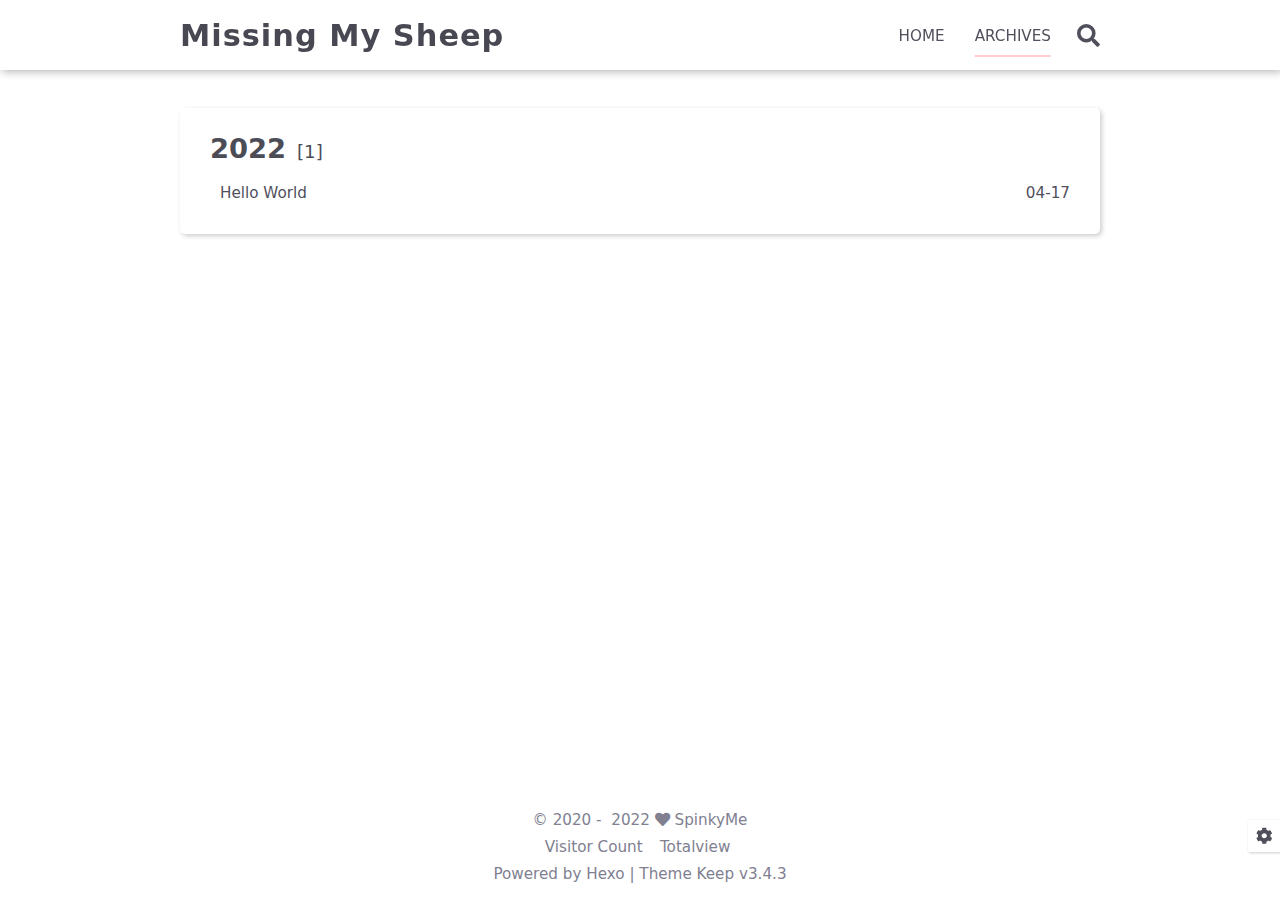
==== archives/index.html @ d6a3cf9f "Site updated: 2022-04-17 16:03:18" ====
<!DOCTYPE html>
<html lang="en">
<head>
    <meta charset="utf-8">
    <meta name="viewport" content="width=device-width, initial-scale=1, maximum-scale=1">
    <meta name="keywords" content="Hexo Theme Keep">
    <meta name="description" content="personal website of a SE student">
    <meta name="author" content="SpinkyMe">
    
    <title>
        
            Archive |
        
        Missing My Sheep
    </title>
    
<link rel="stylesheet" href="/css/style.css">

    <link rel="shortcut icon" href="/images/sheep.svg">
    
<link rel="stylesheet" href="/css/font-awesome.min.css">

    <script id="hexo-configurations">
    let KEEP = window.KEEP || {};
    KEEP.hexo_config = {"hostname":"example.com","root":"/","language":"en","path":"search.json"};
    KEEP.theme_config = {"toc":{"enable":true,"number":true,"expand_all":true,"init_open":true},"style":{"primary_color":"#FFCCCC","avatar":"/images/Hasakki.svg","favicon":"/images/sheep.svg","article_img_align":"left","left_side_width":"260px","content_max_width":"920px","hover":{"shadow":true,"scale":false},"first_screen":{"enable":true,"background_img":"/images/bg.svg","description":"I am looking for my sheep."},"scroll":{"progress_bar":{"enable":true},"percent":{"enable":true}}},"local_search":{"enable":true,"preload":false},"code_copy":{"enable":true,"style":"default"},"pjax":{"enable":false},"lazyload":{"enable":false},"version":"3.4.3"};
    KEEP.language_ago = {"second":"%s seconds ago","minute":"%s minutes ago","hour":"%s hours ago","day":"%s days ago","week":"%s weeks ago","month":"%s months ago","year":"%s years ago"};
  </script>
<meta name="generator" content="Hexo 6.1.0"></head>


<body>
<div class="progress-bar-container">
    
        <span class="scroll-progress-bar"></span>
    

    
</div>


<main class="page-container">

    

    <div class="page-main-content">

        <div class="page-main-content-top">
            <header class="header-wrapper">

    <div class="header-content">
        <div class="left">
            
            <a class="logo-title" href="/">
                Missing My Sheep
            </a>
        </div>

        <div class="right">
            <div class="pc">
                <ul class="menu-list">
                    
                        <li class="menu-item">
                            <a class=""
                               href="/"
                            >
                                HOME
                            </a>
                        </li>
                    
                        <li class="menu-item">
                            <a class="active"
                               href="/archives"
                            >
                                ARCHIVES
                            </a>
                        </li>
                    
                    
                        <li class="menu-item search search-popup-trigger">
                            <i class="fas fa-search"></i>
                        </li>
                    
                </ul>
            </div>
            <div class="mobile">
                
                    <div class="icon-item search search-popup-trigger"><i class="fas fa-search"></i></div>
                
                <div class="icon-item menu-bar">
                    <div class="menu-bar-middle"></div>
                </div>
            </div>
        </div>
    </div>

    <div class="header-drawer">
        <ul class="drawer-menu-list">
            
                <li class="drawer-menu-item flex-center">
                    <a class=""
                       href="/">HOME</a>
                </li>
            
                <li class="drawer-menu-item flex-center">
                    <a class="active"
                       href="/archives">ARCHIVES</a>
                </li>
            
        </ul>
    </div>

    <div class="window-mask"></div>

</header>


        </div>

        <div class="page-main-content-middle">

            <div class="main-content">

                
                    <div class="fade-in-down-animation">
    <div class="archive-container ">
        
<div class="archive-list-container">
    
        <section class="archive-item">
            <div class="archive-item-header">
                <span class="archive-year">2022</span>
                <span class="archive-year-post-count">[1]</span>
            </div>
            <ul class="article-list">
                
                    <li class="article-item">
                        <a class="article-title"
                           href="/2022/04/17/hello-world/"
                        >Hello World</a>
                        <span class="article-date">04-17</span>
                    </li>
                
            </ul>
        </section>
    
</div>

    </div>
</div>

                
            </div>

        </div>

        <div class="page-main-content-bottom">
            <footer class="footer">
    <div class="info-container">
        <div class="copyright-info info-item">
            &copy;
            
              <span>2020</span>&nbsp;-&nbsp;
            
            2022&nbsp;<i class="fas fa-heart icon-animate"></i>&nbsp;<a href="/">SpinkyMe</a>
        </div>
        
            <script async  src="//busuanzi.ibruce.info/busuanzi/2.3/busuanzi.pure.mini.js"></script>
            <div class="website-count info-item">
                
                    <span id="busuanzi_container_site_uv">
                        Visitor Count&nbsp;<span id="busuanzi_value_site_uv"></span>&ensp;
                    </span>
                
                
                    <span id="busuanzi_container_site_pv">
                        Totalview&nbsp;<span id="busuanzi_value_site_pv"></span>
                    </span>
                
            </div>
        
        <div class="theme-info info-item">
            Powered by <a target="_blank" href="https://hexo.io">Hexo</a>&nbsp;|&nbsp;Theme&nbsp;<a class="theme-version" target="_blank" href="https://github.com/XPoet/hexo-theme-keep">Keep v3.4.3</a>
        </div>
        
    </div>
</footer>

        </div>
    </div>

    

    <div class="right-bottom-side-tools">
        <div class="side-tools-container">
    <ul class="side-tools-list">
        <li class="tools-item tool-font-adjust-plus flex-center">
            <i class="fas fa-search-plus"></i>
        </li>

        <li class="tools-item tool-font-adjust-minus flex-center">
            <i class="fas fa-search-minus"></i>
        </li>

        <li class="tools-item tool-expand-width flex-center">
            <i class="fas fa-arrows-alt-h"></i>
        </li>

        <li class="tools-item tool-dark-light-toggle flex-center">
            <i class="fas fa-moon"></i>
        </li>

        <!-- rss -->
        

        

        <li class="tools-item tool-scroll-to-bottom flex-center">
            <i class="fas fa-arrow-down"></i>
        </li>
    </ul>

    <ul class="exposed-tools-list">
        <li class="tools-item tool-toggle-show flex-center">
            <i class="fas fa-cog fa-spin"></i>
        </li>
        
            <li class="tools-item tool-scroll-to-top flex-center">
                <i class="arrow-up fas fa-arrow-up"></i>
                <span class="percent"></span>
            </li>
        
    </ul>
</div>

    </div>

    

    <div class="image-viewer-container">
    <img src="">
</div>


    
        <div class="search-pop-overlay">
    <div class="popup search-popup">
        <div class="search-header">
          <span class="search-input-field-pre">
            <i class="fas fa-keyboard"></i>
          </span>
            <div class="search-input-container">
                <input autocomplete="off"
                       autocorrect="off"
                       autocapitalize="off"
                       placeholder="Search..."
                       spellcheck="false"
                       type="search"
                       class="search-input"
                >
            </div>
            <span class="popup-btn-close">
                <i class="fas fa-times"></i>
            </span>
        </div>
        <div id="search-result">
            <div id="no-result">
                <i class="fas fa-spinner fa-pulse fa-5x fa-fw"></i>
            </div>
        </div>
    </div>
</div>

    

</main>




<script src="/js/utils.js"></script>

<script src="/js/main.js"></script>

<script src="/js/header-shrink.js"></script>

<script src="/js/back2top.js"></script>

<script src="/js/dark-light-toggle.js"></script>



    
<script src="/js/local-search.js"></script>




    
<script src="/js/code-copy.js"></script>





<div class="post-scripts">
    
</div>



</body>
</html>
---- css/style.css ----
:root {
  --background-color: #fff;
  --second-background-color: #f7f7f7;
  --primary-color: #fcc;
  --first-text-color: #484853;
  --second-text-color: #4c4c57;
  --third-text-color: #808091;
  --fourth-text-color: #ededef;
  --default-text-color: #50505c;
  --border-color: #b3b3b3;
  --selection-color: #ffd1d1;
  --shadow-color: rgba(0,0,0,0.2);
  --shadow-hover-color: rgba(0,0,0,0.28);
  --scrollbar-color: #595967;
  --scroll-bar-bg-color: #e6e6e6;
  --link-color: #484853;
  --copyright-info-color: #c03;
  --avatar-background-color: #06c;
  --pjax-progress-bar-color: linear-gradient(45deg, #f10006, #ef5b00, #e59c01, #19ca05, #00cab5, #0264c8, #c303c3);
}
@media (prefers-color-scheme: light) {
  :root {
    --background-color: #fff;
    --second-background-color: #f7f7f7;
    --primary-color: #fcc;
    --first-text-color: #484853;
    --second-text-color: #4c4c57;
    --third-text-color: #808091;
    --fourth-text-color: #ededef;
    --default-text-color: #50505c;
    --border-color: #b3b3b3;
    --selection-color: #ffd1d1;
    --shadow-color: rgba(0,0,0,0.2);
    --shadow-hover-color: rgba(0,0,0,0.28);
    --scrollbar-color: #595967;
    --scroll-bar-bg-color: #e6e6e6;
    --link-color: #484853;
    --copyright-info-color: #c03;
    --avatar-background-color: #06c;
    --pjax-progress-bar-color: linear-gradient(45deg, #f10006, #ef5b00, #e59c01, #19ca05, #00cab5, #0264c8, #c303c3);
  }
}
@media (prefers-color-scheme: dark) {
  :root {
    --background-color: #383940;
    --second-background-color: #32333a;
    --primary-color: #fcc;
    --first-text-color: #d2d2d7;
    --second-text-color: #cbcbd1;
    --third-text-color: #9595a2;
    --fourth-text-color: #242429;
    --default-text-color: #bebec6;
    --border-color: #5c5e6a;
    --selection-color: #ffd1d1;
    --shadow-color: rgba(128,128,128,0.2);
    --shadow-hover-color: rgba(128,128,128,0.28);
    --scrollbar-color: #32333a;
    --scroll-bar-bg-color: #5c5e6a;
    --link-color: #c5c5cc;
    --copyright-info-color: #a30029;
    --avatar-background-color: #005cb8;
    --pjax-progress-bar-color: linear-gradient(45deg, #ea404a, #ea722f, #e9a71f, #67e559, #18ecec, #1b85f1, #ee1dee);
  }
}
.light-mode {
  --background-color: #fff;
  --second-background-color: #f7f7f7;
  --primary-color: #fcc;
  --first-text-color: #484853;
  --second-text-color: #4c4c57;
  --third-text-color: #808091;
  --fourth-text-color: #ededef;
  --default-text-color: #50505c;
  --border-color: #b3b3b3;
  --selection-color: #ffd1d1;
  --shadow-color: rgba(0,0,0,0.2);
  --shadow-hover-color: rgba(0,0,0,0.28);
  --scrollbar-color: #595967;
  --scroll-bar-bg-color: #e6e6e6;
  --link-color: #484853;
  --copyright-info-color: #c03;
  --avatar-background-color: #06c;
  --pjax-progress-bar-color: linear-gradient(45deg, #f10006, #ef5b00, #e59c01, #19ca05, #00cab5, #0264c8, #c303c3);
}
.dark-mode {
  --background-color: #383940;
  --second-background-color: #32333a;
  --primary-color: #fcc;
  --first-text-color: #d2d2d7;
  --second-text-color: #cbcbd1;
  --third-text-color: #9595a2;
  --fourth-text-color: #242429;
  --default-text-color: #bebec6;
  --border-color: #5c5e6a;
  --selection-color: #ffd1d1;
  --shadow-color: rgba(128,128,128,0.2);
  --shadow-hover-color: rgba(128,128,128,0.28);
  --scrollbar-color: #32333a;
  --scroll-bar-bg-color: #5c5e6a;
  --link-color: #c5c5cc;
  --copyright-info-color: #a30029;
  --avatar-background-color: #005cb8;
  --pjax-progress-bar-color: linear-gradient(45deg, #ea404a, #ea722f, #e9a71f, #67e559, #18ecec, #1b85f1, #ee1dee);
}
.fade-in-down-animation {
  animation-fill-mode: both;
  animation-duration: 1s;
  animation-name: fade-in-down;
}
.title-hover-animation {
  display: inline-block;
  position: relative;
  border-bottom: none;
  line-height: 1.3;
  vertical-align: top;
  color: var(--second-text-color);
}
.title-hover-animation::before {
  content: "";
  position: absolute;
  width: 100%;
  height: 2px;
  bottom: -4px;
  left: 0;
  background-color: var(--second-text-color);
  visibility: hidden;
  transform: scaleX(0);
  transition-property: color, background, box-shadow, border-color, visibility, transform;
  transition-delay: 0s, 0s, 0s, 0s, 0s, 0s;
  transition-duration: 0.2s, 0.2s, 0.2s, 0.2s, 0.2s, 0.2s;
  transition-timing-function: ease, ease, ease, ease, ease-in-out, ease-in-out;
}
.title-hover-animation:hover::before {
  visibility: visible;
  transform: scaleX(1);
}
@-moz-keyframes fade-in-down {
  0% {
    opacity: 0;
    transform: translateY(-50px);
  }
  100% {
    opacity: 1;
    transform: translateY(0);
  }
}
@-webkit-keyframes fade-in-down {
  0% {
    opacity: 0;
    transform: translateY(-50px);
  }
  100% {
    opacity: 1;
    transform: translateY(0);
  }
}
@-o-keyframes fade-in-down {
  0% {
    opacity: 0;
    transform: translateY(-50px);
  }
  100% {
    opacity: 1;
    transform: translateY(0);
  }
}
@keyframes fade-in-down {
  0% {
    opacity: 0;
    transform: translateY(-50px);
  }
  100% {
    opacity: 1;
    transform: translateY(0);
  }
}
@-moz-keyframes icon-animate {
  0%, 100% {
    transform: scale(1);
  }
  10%, 30% {
    transform: scale(0.88);
  }
  20%, 40%, 60%, 80% {
    transform: scale(1.08);
  }
  50%, 70% {
    transform: scale(1.08);
  }
}
@-webkit-keyframes icon-animate {
  0%, 100% {
    transform: scale(1);
  }
  10%, 30% {
    transform: scale(0.88);
  }
  20%, 40%, 60%, 80% {
    transform: scale(1.08);
  }
  50%, 70% {
    transform: scale(1.08);
  }
}
@-o-keyframes icon-animate {
  0%, 100% {
    transform: scale(1);
  }
  10%, 30% {
    transform: scale(0.88);
  }
  20%, 40%, 60%, 80% {
    transform: scale(1.08);
  }
  50%, 70% {
    transform: scale(1.08);
  }
}
@keyframes icon-animate {
  0%, 100% {
    transform: scale(1);
  }
  10%, 30% {
    transform: scale(0.88);
  }
  20%, 40%, 60%, 80% {
    transform: scale(1.08);
  }
  50%, 70% {
    transform: scale(1.08);
  }
}
* {
  transition-property: color, background, box-shadow, border-color;
  transition-delay: 0s, 0s, 0s, 0s;
  transition-duration: 0.2s, 0.2s, 0.2s, 0.2s;
  transition-timing-function: ease, ease, ease, ease;
}
*::-webkit-scrollbar {
  width: 6px;
  height: 6px;
  transition: all 0.2s ease;
}
*::-webkit-scrollbar-thumb {
  background: var(--scrollbar-color);
  border-radius: 1px;
}
*::-webkit-scrollbar-track {
  background: var(--scroll-bar-bg-color);
}
html,
body {
  margin: 0;
  padding: 0;
  color: var(--default-text-color);
  background: var(--background-color);
  font-family: Optima-Regular, Optima, -apple-system, system-ui, Segoe UI, Roboto, Ubuntu, Cantarell, Noto Sans, sans-serif, BlinkMacSystemFont, Helvetica Neue, PingFang SC, Hiragino Sans GB, Microsoft YaHei, Arial;
  font-weight: 400;
  font-size: 15.2px;
  line-height: 22px;
}
html::-webkit-scrollbar,
body::-webkit-scrollbar {
  width: 8px;
  height: 8px;
}
@media (max-width: 780px) {
  html,
  body {
    font-size: 14.591999999999999px;
    line-height: 21.119999999999997px;
  }
}
@media (max-width: 500px) {
  html,
  body {
    font-size: 13.68px;
    line-height: 19.8px;
  }
}
::selection {
  background: var(--selection-color);
  color: #fff;
}
ul,
ol,
li {
  padding: 0;
  margin: 0;
  list-style: none;
}
a {
  text-decoration: none;
  color: var(--default-text-color);
}
a i,
a span {
  color: var(--default-text-color);
}
a:hover,
a:active {
  text-decoration: none !important;
  color: var(--primary-color);
}
a:hover i,
a:active i,
a:hover span,
a:active span {
  color: var(--primary-color);
}
img[lazyload] {
  padding: 10px;
  margin: 20px auto !important;
  cursor: not-allowed;
  pointer-events: none;
}
button {
  padding: 0;
  margin: 0;
  border: 0;
  outline: none;
  cursor: pointer;
  background: transparent;
}
.btn {
  display: inline-block;
  position: relative;
  text-align: center;
  cursor: pointer;
  white-space: nowrap;
  border-radius: 5px;
  padding: 8px 16px;
  background: var(--background-color);
  box-shadow: 2px 2px 5px var(--shadow-color);
  transition-property: color, background, box-shadow, border-color, transform;
  transition-delay: 0s, 0s, 0s, 0s, 0s;
  transition-duration: 0.2s, 0.2s, 0.2s, 0.2s, 0.2s;
  transition-timing-function: ease, ease, ease, ease, linear;
}
.btn:hover {
  box-shadow: 2px 2px 8px var(--shadow-hover-color);
}
.btn:hover {
  color: var(--background-color);
  background: var(--primary-color);
}
.flex-center {
  display: flex;
  justify-content: center;
  align-items: center;
}
.clear {
  clear: both;
}
.markdown-body {
  font-size: 1rem;
}
.markdown-body blockquote {
  box-sizing: border-box;
  border-left: 5px solid var(--default-text-color);
  margin: 20px 0;
  color: var(--default-text-color);
  background: var(--second-background-color);
}
.markdown-body blockquote p,
.markdown-body blockquote ul,
.markdown-body blockquote ol {
  padding: 5px 5px 5px 10px;
}
.markdown-body p {
  line-height: 2;
  color: var(--default-text-color);
}
.markdown-body a {
  position: relative;
  outline: 0;
  text-decoration: none;
  overflow-wrap: break-word;
  cursor: pointer;
  border-bottom: 1px solid var(--third-text-color);
  box-sizing: border-box;
  padding-bottom: 2px;
}
.markdown-body a .fas,
.markdown-body a .far,
.markdown-body a fab {
  margin: 0 2px 0 6px;
  position: relative;
  color: var(--third-text-color);
  font-size: 0.88rem;
}
.markdown-body a:hover {
  text-decoration: underline;
}
.markdown-body a:hover::after {
  background: var(--primary-color);
}
.markdown-body strong {
  color: var(--default-text-color);
}
.markdown-body em {
  color: var(--default-text-color);
}
.markdown-body ul > li,
.markdown-body ol > li {
  margin-left: 16px;
  line-height: 2rem;
}
.markdown-body ul li {
  list-style: disc;
}
.markdown-body ul li ul li {
  list-style: circle;
}
.markdown-body ul li ul li ul li {
  list-style: square;
}
.markdown-body ol li {
  list-style: decimal;
}
.markdown-body ol li ol li {
  list-style: upper-alpha;
}
.markdown-body ol li ol li ol li {
  list-style: upper-roman;
}
.markdown-body li {
  color: var(--default-text-color);
}
.markdown-body h1,
.markdown-body h2,
.markdown-body h3,
.markdown-body h4,
.markdown-body h5,
.markdown-body h6 {
  color: var(--second-text-color);
  line-height: 1.5;
}
@media (max-width: 780px) {
  .markdown-body h1,
  .markdown-body h2,
  .markdown-body h3,
  .markdown-body h4,
  .markdown-body h5,
  .markdown-body h6 {
    line-height: 1.25;
  }
}
.markdown-body h1 {
  font-size: 1.8rem;
  font-weight: 600;
}
@media (max-width: 780px) {
  .markdown-body h1 {
    font-size: 1.7rem;
  }
}
.markdown-body h2 {
  font-size: 1.7rem;
  font-weight: 600;
}
@media (max-width: 780px) {
  .markdown-body h2 {
    font-size: 1.6rem;
  }
}
.markdown-body h3 {
  font-size: 1.6rem;
  font-weight: 550;
}
@media (max-width: 780px) {
  .markdown-body h3 {
    font-size: 1.5rem;
  }
}
.markdown-body h4 {
  font-size: 1.5rem;
  font-weight: 550;
}
@media (max-width: 780px) {
  .markdown-body h4 {
    font-size: 1.4rem;
  }
}
.markdown-body h5 {
  font-size: 1.28rem;
  font-weight: 500;
}
@media (max-width: 780px) {
  .markdown-body h5 {
    font-size: 1.18rem;
  }
}
.markdown-body h6 {
  font-size: 1.2rem;
  font-weight: 500;
  line-height: 1.2;
}
@media (max-width: 780px) {
  .markdown-body h6 {
    font-size: 1.1rem;
    line-height: 1.1;
  }
}
.markdown-body img {
  box-sizing: border-box;
  max-width: 100%;
  cursor: zoom-in;
  display: block;
  box-shadow: 0 0 2px var(--shadow-color);
  transition-property: color, background, box-shadow, border-color, padding, margin;
  transition-delay: 0s, 0s, 0s, 0s, 0s, 0s;
  transition-duration: 0.2s, 0.2s, 0.2s, 0.2s, 0.2s, 0.2s;
  transition-timing-function: ease, ease, ease, ease, linear, linear;
  margin: 10px 0 2px;
}
.markdown-body > table {
  border-spacing: 0;
  border-collapse: collapse;
  width: 100%;
  overflow: auto;
}
.markdown-body > table td,
.markdown-body > table th {
  padding: 0;
}
.markdown-body > table th {
  font-weight: 600;
}
.markdown-body > table td,
.markdown-body > table th {
  padding: 6px 13px;
  border: 1px solid var(--border-color);
}
.markdown-body > table tr {
  background-color: var(--background-color);
  border: 1px solid var(--fourth-text-color);
}
.markdown-body > table tr:nth-child(2n) {
  background-color: var(--second-background-color);
}
:root {
  --background-color: #fff;
  --second-background-color: #f7f7f7;
  --primary-color: #fcc;
  --first-text-color: #484853;
  --second-text-color: #4c4c57;
  --third-text-color: #808091;
  --fourth-text-color: #ededef;
  --default-text-color: #50505c;
  --border-color: #b3b3b3;
  --selection-color: #ffd1d1;
  --shadow-color: rgba(0,0,0,0.2);
  --shadow-hover-color: rgba(0,0,0,0.28);
  --scrollbar-color: #595967;
  --scroll-bar-bg-color: #e6e6e6;
  --link-color: #484853;
  --copyright-info-color: #c03;
  --avatar-background-color: #06c;
  --pjax-progress-bar-color: linear-gradient(45deg, #f10006, #ef5b00, #e59c01, #19ca05, #00cab5, #0264c8, #c303c3);
}
@media (prefers-color-scheme: light) {
  :root {
    --background-color: #fff;
    --second-background-color: #f7f7f7;
    --primary-color: #fcc;
    --first-text-color: #484853;
    --second-text-color: #4c4c57;
    --third-text-color: #808091;
    --fourth-text-color: #ededef;
    --default-text-color: #50505c;
    --border-color: #b3b3b3;
    --selection-color: #ffd1d1;
    --shadow-color: rgba(0,0,0,0.2);
    --shadow-hover-color: rgba(0,0,0,0.28);
    --scrollbar-color: #595967;
    --scroll-bar-bg-color: #e6e6e6;
    --link-color: #484853;
    --copyright-info-color: #c03;
    --avatar-background-color: #06c;
    --pjax-progress-bar-color: linear-gradient(45deg, #f10006, #ef5b00, #e59c01, #19ca05, #00cab5, #0264c8, #c303c3);
  }
}
@media (prefers-color-scheme: dark) {
  :root {
    --background-color: #383940;
    --second-background-color: #32333a;
    --primary-color: #fcc;
    --first-text-color: #d2d2d7;
    --second-text-color: #cbcbd1;
    --third-text-color: #9595a2;
    --fourth-text-color: #242429;
    --default-text-color: #bebec6;
    --border-color: #5c5e6a;
    --selection-color: #ffd1d1;
    --shadow-color: rgba(128,128,128,0.2);
    --shadow-hover-color: rgba(128,128,128,0.28);
    --scrollbar-color: #32333a;
    --scroll-bar-bg-color: #5c5e6a;
    --link-color: #c5c5cc;
    --copyright-info-color: #a30029;
    --avatar-background-color: #005cb8;
    --pjax-progress-bar-color: linear-gradient(45deg, #ea404a, #ea722f, #e9a71f, #67e559, #18ecec, #1b85f1, #ee1dee);
  }
}
.light-mode {
  --background-color: #fff;
  --second-background-color: #f7f7f7;
  --primary-color: #fcc;
  --first-text-color: #484853;
  --second-text-color: #4c4c57;
  --third-text-color: #808091;
  --fourth-text-color: #ededef;
  --default-text-color: #50505c;
  --border-color: #b3b3b3;
  --selection-color: #ffd1d1;
  --shadow-color: rgba(0,0,0,0.2);
  --shadow-hover-color: rgba(0,0,0,0.28);
  --scrollbar-color: #595967;
  --scroll-bar-bg-color: #e6e6e6;
  --link-color: #484853;
  --copyright-info-color: #c03;
  --avatar-background-color: #06c;
  --pjax-progress-bar-color: linear-gradient(45deg, #f10006, #ef5b00, #e59c01, #19ca05, #00cab5, #0264c8, #c303c3);
}
.dark-mode {
  --background-color: #383940;
  --second-background-color: #32333a;
  --primary-color: #fcc;
  --first-text-color: #d2d2d7;
  --second-text-color: #cbcbd1;
  --third-text-color: #9595a2;
  --fourth-text-color: #242429;
  --default-text-color: #bebec6;
  --border-color: #5c5e6a;
  --selection-color: #ffd1d1;
  --shadow-color: rgba(128,128,128,0.2);
  --shadow-hover-color: rgba(128,128,128,0.28);
  --scrollbar-color: #32333a;
  --scroll-bar-bg-color: #5c5e6a;
  --link-color: #c5c5cc;
  --copyright-info-color: #a30029;
  --avatar-background-color: #005cb8;
  --pjax-progress-bar-color: linear-gradient(45deg, #ea404a, #ea722f, #e9a71f, #67e559, #18ecec, #1b85f1, #ee1dee);
}
:root {
  --code-foreground: #535360;
  --code-background: #f2f2f2;
  --highlight-background: #fafafa;
  --highlight-foreground: #535360;
  --highlight-comment: #8e908c;
  --highlight-red: #c82829;
  --highlight-orange: #f5871f;
  --highlight-yellow: #eab700;
  --highlight-green: #718c00;
  --highlight-aqua: #3e999f;
  --highlight-blue: #4271ae;
  --highlight-purple: #8959a8;
  --highlight-gutter-color: #585865;
  --highlight-gutter-bg-color: #f2f2f2;
}
@media (prefers-color-scheme: light) {
  :root {
    --code-foreground: #535360;
    --code-background: #f2f2f2;
    --highlight-background: #fafafa;
    --highlight-foreground: #535360;
    --highlight-comment: #8e908c;
    --highlight-red: #c82829;
    --highlight-orange: #f5871f;
    --highlight-yellow: #eab700;
    --highlight-green: #718c00;
    --highlight-aqua: #3e999f;
    --highlight-blue: #4271ae;
    --highlight-purple: #8959a8;
    --highlight-gutter-color: #585865;
    --highlight-gutter-bg-color: #f2f2f2;
  }
}
@media (prefers-color-scheme: dark) {
  :root {
    --code-foreground: #bfbfc7;
    --code-background: #32333a;
    --highlight-background: #34343b;
    --highlight-foreground: #bfbfc7;
    --highlight-comment: #969896;
    --highlight-red: #c66;
    --highlight-orange: #de935f;
    --highlight-yellow: #f0c674;
    --highlight-green: #b5bd68;
    --highlight-aqua: #8abeb7;
    --highlight-blue: #81a2be;
    --highlight-purple: #b294bb;
    --highlight-gutter-color: #c1c1c9;
    --highlight-gutter-bg-color: #32333a;
  }
}
.light-mode {
  --code-foreground: #535360;
  --code-background: #f2f2f2;
  --highlight-background: #fafafa;
  --highlight-foreground: #535360;
  --highlight-comment: #8e908c;
  --highlight-red: #c82829;
  --highlight-orange: #f5871f;
  --highlight-yellow: #eab700;
  --highlight-green: #718c00;
  --highlight-aqua: #3e999f;
  --highlight-blue: #4271ae;
  --highlight-purple: #8959a8;
  --highlight-gutter-color: #585865;
  --highlight-gutter-bg-color: #f2f2f2;
}
.dark-mode {
  --code-foreground: #bfbfc7;
  --code-background: #32333a;
  --highlight-background: #34343b;
  --highlight-foreground: #bfbfc7;
  --highlight-comment: #969896;
  --highlight-red: #c66;
  --highlight-orange: #de935f;
  --highlight-yellow: #f0c674;
  --highlight-green: #b5bd68;
  --highlight-aqua: #8abeb7;
  --highlight-blue: #81a2be;
  --highlight-purple: #b294bb;
  --highlight-gutter-color: #c1c1c9;
  --highlight-gutter-bg-color: #32333a;
}
pre,
.highlight {
  overflow: auto;
  margin: 20px 0;
  padding: 0;
  font-size: 0.96rem;
  line-height: 1.5rem;
  color: var(--highlight-foreground);
  background: var(--highlight-background);
}
pre,
code {
  font-family: "Source Code Pro", consolas, Menlo;
}
code {
  padding: 5px;
  word-wrap: break-word;
  border-radius: 2px;
  font-size: 0.96rem;
  color: var(--code-foreground);
  background: var(--code-background);
}
pre {
  padding: 10px;
}
pre code {
  padding: 0;
  color: var(--highlight-foreground);
  background: none;
  text-shadow: none;
}
.highlight {
  border-radius: 1px;
}
.highlight pre {
  border: none;
  margin: 0;
  padding: 10px 0;
}
.highlight table {
  margin: 0;
  width: auto;
  border: none;
  border-spacing: unset;
}
.highlight td {
  border: none;
  padding: 0;
}
.highlight figcaption {
  font-size: 1rem;
  color: var(--highlight-foreground);
  line-height: 1rem;
  margin-bottom: 1rem;
}
.highlight figcaption a {
  float: right;
  color: var(--highlight-foreground);
}
.highlight figcaption a:hover {
  border-bottom-color: var(--highlight-foreground);
}
.highlight .gutter pre {
  padding-left: 10px;
  padding-right: 10px;
  color: var(--highlight-gutter-color);
  text-align: center;
  background-color: var(--highlight-gutter-bg-color);
}
.highlight .code pre {
  width: 100%;
  padding-left: 10px;
  padding-right: 10px;
  background-color: var(--highlight-background);
}
.highlight .line {
  height: 20px;
  color: var(--default-text-color);
}
.highlight .line .attr {
  color: var(--default-text-color);
}
.highlight .line .string {
  color: var(--default-text-color);
}
.gutter {
  -webkit-user-select: none;
  -moz-user-select: none;
  -ms-user-select: none;
  user-select: none;
}
.gist table {
  width: auto;
}
.gist table td {
  border: none;
}
pre .deletion {
  background: var(--highlight-deletion);
}
pre .addition {
  background: var(--highlight-addition);
}
pre .meta {
  color: var(--highlight-purple);
}
pre .comment {
  color: var(--highlight-comment);
}
pre .variable,
pre .attribute,
pre .tag,
pre .regexp,
pre .ruby .constant,
pre .xml .tag .title,
pre .xml .pi,
pre .xml .doctype,
pre .html .doctype,
pre .css .id,
pre .css .class,
pre .css .pseudo {
  color: var(--highlight-red);
}
pre .number,
pre .preprocessor,
pre .built_in,
pre .literal,
pre .params,
pre .constant,
pre .command {
  color: var(--highlight-orange);
}
pre .ruby .class .title,
pre .css .rules .attribute,
pre .string,
pre .value,
pre .inheritance,
pre .header,
pre .ruby .symbol,
pre .xml .cdata,
pre .special,
pre .number,
pre .formula {
  color: var(--highlight-green);
}
pre .title,
pre .css .hexcolor {
  color: var(--highlight-aqua);
}
pre .function,
pre .python .decorator,
pre .python .title,
pre .ruby .function .title,
pre .ruby .title .keyword,
pre .perl .sub,
pre .javascript .title,
pre .coffeescript .title {
  color: var(--highlight-blue);
}
pre .keyword,
pre .javascript .function {
  color: var(--highlight-purple);
}
.highlight-container {
  position: relative;
}
.highlight-container:hover .copy-btn,
.highlight-container .copy-btn:focus {
  opacity: 1;
}
.copy-btn {
  cursor: pointer;
  display: inline-block;
  font-weight: bold;
  line-height: 1.8;
  opacity: 0;
  outline: 0;
  padding: 2px 6px;
  position: absolute;
  vertical-align: middle;
  white-space: nowrap;
  font-size: 1rem;
  color: var(--default-text-color);
  -moz-user-select: none;
  -ms-user-select: none;
  -webkit-user-select: none;
  user-select: none;
  transition-property: color, background, box-shadow, border-color, opacity;
  transition-delay: 0s, 0s, 0s, 0s, 0s;
  transition-duration: 0.2s, 0.2s, 0.2s, 0.2s, 0.2s;
  transition-timing-function: ease, ease, ease, ease, ease-in-out;
  background: var(--background-color);
  border: 0;
  right: 0;
  top: 0;
}
.page-container {
  position: relative;
  transition-property: color, background, box-shadow, border-color, padding-left;
  transition-delay: 0s, 0s, 0s, 0s, 0s;
  transition-duration: 0.2s, 0.2s, 0.2s, 0.2s, 0.3s;
  transition-timing-function: ease, ease, ease, ease, ease-out;
}
@media (max-width: 780px) {
  .page-container {
    padding-left: 0 !important;
  }
}
.page-container .page-main-content {
  padding-top: 70px;
  position: relative;
}
.header-shrink .page-container .page-main-content {
  padding-top: 50.4px;
}
@media (max-width: 780px) {
  .header-shrink .page-container .page-main-content {
    padding-top: 45.36px;
  }
}
@media (max-width: 500px) {
  .header-shrink .page-container .page-main-content {
    padding-top: 40.32px;
  }
}
@media (max-width: 780px) {
  .page-container .page-main-content {
    padding-top: 63px;
  }
}
@media (max-width: 500px) {
  .page-container .page-main-content {
    padding-top: 56px;
  }
}
.page-container .page-main-content .page-main-content-top {
  position: fixed;
  top: 0;
  right: 0;
  width: 100%;
  height: 70px;
  z-index: 1005;
  box-sizing: border-box;
  transition-property: color, background, box-shadow, border-color, transform, padding-left, height;
  transition-delay: 0s, 0s, 0s, 0s, 0s, 0s, 0s;
  transition-duration: 0.2s, 0.2s, 0.2s, 0.2s, 0.3s, 0.2s, 0.2s;
  transition-timing-function: ease, ease, ease, ease, ease-out, linear, ease;
}
.page-container .page-main-content .page-main-content-top.hide {
  transform: translateY(-105%);
}
.header-shrink .page-container .page-main-content .page-main-content-top {
  height: 50.4px;
}
@media (max-width: 780px) {
  .header-shrink .page-container .page-main-content .page-main-content-top {
    height: 45.36px;
  }
}
@media (max-width: 500px) {
  .header-shrink .page-container .page-main-content .page-main-content-top {
    height: 40.32px;
  }
}
@media (max-width: 780px) {
  .page-container .page-main-content .page-main-content-top {
    height: 63px;
    padding-left: 0 !important;
  }
}
@media (max-width: 500px) {
  .page-container .page-main-content .page-main-content-top {
    height: 56px;
  }
}
.page-container .page-main-content .page-main-content-middle {
  box-sizing: border-box;
  width: 100%;
  display: flex;
  justify-content: center;
  padding: 38px 0;
  background: var(--background-color);
}
@media (max-width: 780px) {
  .page-container .page-main-content .page-main-content-middle {
    padding: 30.400000000000002px 0;
  }
}
@media (max-width: 500px) {
  .page-container .page-main-content .page-main-content-middle {
    padding: 22.8px 0;
  }
}
.page-container .page-main-content .page-main-content-middle .main-content {
  position: relative;
  box-sizing: border-box;
  width: 80%;
  max-width: 920px;
  height: 100%;
}
@media (max-width: 780px) {
  .page-container .page-main-content .page-main-content-middle .main-content {
    width: 86%;
  }
}
@media (max-width: 500px) {
  .page-container .page-main-content .page-main-content-middle .main-content {
    width: 90%;
  }
}
.page-container .page-main-content .page-main-content-bottom {
  width: 100%;
}
.page-container .page-aside {
  position: fixed;
  top: 0;
  bottom: 0;
  left: -260px;
  width: 260px;
  height: 100%;
  z-index: 1006;
  overflow-y: auto;
  padding: 20px;
  box-sizing: border-box;
  background: var(--background-color);
  box-shadow: 2px 2px 5px var(--shadow-color);
  transition-property: color, background, box-shadow, border-color, left, transform;
  transition-delay: 0s, 0s, 0s, 0s, 0s, 0s;
  transition-duration: 0.2s, 0.2s, 0.2s, 0.2s, 0.3s, 0.2s;
  transition-timing-function: ease, ease, ease, ease, ease-out, linear;
}
.page-container .page-aside:hover {
  box-shadow: 2px 2px 8px var(--shadow-hover-color);
}
@media (max-width: 780px) {
  .page-container .page-aside {
    left: 0 !important;
    display: none !important;
  }
}
.page-container .post-tools {
  position: fixed;
  top: 108px;
  right: 38px;
  transition-property: color, background, box-shadow, border-color, top;
  transition-delay: 0s, 0s, 0s, 0s, 0s;
  transition-duration: 0.2s, 0.2s, 0.2s, 0.2s, 0.2s;
  transition-timing-function: ease, ease, ease, ease, ease;
}
.header-shrink .page-container .post-tools {
  top: 88.4px;
}
@media (max-width: 780px) {
  .header-shrink .page-container .post-tools {
    top: 83.36px;
  }
}
@media (max-width: 500px) {
  .header-shrink .page-container .post-tools {
    top: 78.32px;
  }
}
@media (max-width: 780px) {
  .page-container .post-tools {
    top: 101px;
    right: 10px;
    transform: scale(0.82);
    transform-origin: right top;
  }
}
@media (max-width: 500px) {
  .page-container .post-tools {
    top: 94px;
    right: 5px;
    transform: scale(0.72);
  }
}
.page-container .right-bottom-side-tools {
  position: fixed;
  bottom: 5%;
  right: 0;
}
.search-pop-overlay {
  position: fixed;
  display: flex;
  height: 100%;
  width: 100%;
  left: 0;
  top: 0;
  background: rgba(0,0,0,0);
  visibility: hidden;
  z-index: 1008;
  transition-property: color, background, box-shadow, border-color, visibility, background;
  transition-delay: 0s, 0s, 0s, 0s, 0s, 0s;
  transition-duration: 0.2s, 0.2s, 0.2s, 0.2s, 0.3s, 0.3s;
  transition-timing-function: ease, ease, ease, ease, ease, ease;
}
.search-pop-overlay.active {
  visibility: visible;
  background: rgba(0,0,0,0.35);
}
.search-pop-overlay.active .search-popup {
  transform: scale(1);
}
.search-pop-overlay .search-popup {
  background: var(--background-color);
  border-radius: 5px;
  height: 80%;
  width: 70%;
  margin: auto;
  transform: scale(0);
  z-index: 1006;
  transition-property: color, background, box-shadow, border-color, transform;
  transition-delay: 0s, 0s, 0s, 0s, 0s;
  transition-duration: 0.2s, 0.2s, 0.2s, 0.2s, 0.3s;
  transition-timing-function: ease, ease, ease, ease, ease;
}
@media (max-width: 780px) {
  .search-pop-overlay .search-popup {
    width: 80%;
  }
}
@media (max-width: 500px) {
  .search-pop-overlay .search-popup {
    width: 90%;
  }
}
.search-pop-overlay .search-popup .search-header {
  background: var(--fourth-text-color);
  border-top-left-radius: 2px;
  border-top-right-radius: 2px;
  display: flex;
  padding: 10px;
}
.search-pop-overlay .search-popup .search-header .search-input-field-pre,
.search-pop-overlay .search-popup .search-header .popup-btn-close {
  font-size: 1.2rem;
  padding: 0 10px;
  display: flex;
  align-items: center;
}
.search-pop-overlay .search-popup .search-header .search-input-field-pre {
  cursor: pointer;
  color: var(--third-text-color);
}
.search-pop-overlay .search-popup .search-header .popup-btn-close {
  color: var(--default-text-color);
}
.search-pop-overlay .search-popup .search-header .search-input-container {
  flex-grow: 1;
  padding: 2px;
}
.search-pop-overlay .search-popup .search-header .search-input-container .search-input {
  background: transparent;
  border: 0;
  outline: 0;
  width: 100%;
  font-size: 1.2rem;
  color: var(--default-text-color);
}
.search-pop-overlay .search-popup .search-header .search-input-container .search-input::-webkit-search-cancel-button {
  display: none;
}
.search-pop-overlay .search-popup .search-header .popup-btn-close {
  cursor: pointer;
}
.search-pop-overlay .search-popup .search-header .popup-btn-close:hover .fas,
.search-pop-overlay .search-popup .search-header .popup-btn-close far,
.search-pop-overlay .search-popup .search-header .popup-btn-close fab {
  color: var(--first-text-color);
}
.search-pop-overlay .search-popup #search-result {
  display: flex;
  height: calc(100% - 55px);
  overflow: auto;
  padding: 5px 25px;
}
.search-pop-overlay .search-popup #search-result .search-result-list {
  width: 100%;
  height: 100%;
  font-size: 1rem;
}
.search-pop-overlay .search-popup #search-result .search-result-list li {
  border-bottom: 1px dashed var(--border-color);
  padding: 10px 0;
  margin: 10px 0;
  box-sizing: border-box;
}
.search-pop-overlay .search-popup #search-result .search-result-list li:last-child {
  border-bottom: none;
}
.search-pop-overlay .search-popup #search-result .search-result-list li .search-result-title {
  position: relative;
  font-weight: bold;
  margin-bottom: 10px;
  padding-left: 16px;
  display: flex;
  align-items: center;
}
.search-pop-overlay .search-popup #search-result .search-result-list li .search-result-title::after {
  content: '';
  position: absolute;
  width: 5px;
  height: 5px;
  border-radius: 50%;
  top: 50%;
  transform: translateY(-50%);
  left: 0;
  background: var(--default-text-color);
}
.search-pop-overlay .search-popup #search-result .search-result-list li .search-result {
  line-height: 2rem;
  margin: 0;
  padding-left: 16px;
  word-wrap: break-word;
}
.search-pop-overlay .search-popup #search-result .search-result-list li a:hover {
  color: var(--default-text-color);
}
.search-pop-overlay .search-popup #search-result .search-result-list li .search-keyword {
  border-bottom: 1px dashed var(--primary-color);
  color: var(--primary-color);
  font-weight: bold;
}
.search-pop-overlay .search-popup #search-result #no-result {
  color: var(--third-text-color);
  margin: auto;
}
.post-toc-wrap {
  width: 100%;
  font-size: 0.92rem;
  box-sizing: border-box;
}
.post-toc-wrap .post-toc ol {
  list-style: none;
  margin: 0;
  padding: 0 2px 12px 10px;
  text-align: left;
}
.post-toc-wrap .post-toc ol:last-child {
  padding-bottom: 0;
}
.post-toc-wrap .post-toc ol > ol {
  padding-left: 0;
}
.post-toc-wrap .post-toc ol a {
  transition-property: all;
}
.post-toc-wrap .post-toc .nav-item {
  line-height: 1.8;
  overflow: hidden;
  text-overflow: ellipsis;
  white-space: nowrap;
}
.post-toc-wrap .post-toc .nav .nav-child {
  display: block;
}
.post-toc-wrap .post-toc .nav .active > .nav-child {
  display: block;
}
.post-toc-wrap .post-toc .nav .active-current > .nav-child {
  display: block;
}
.post-toc-wrap .post-toc .nav .active-current > .nav-child > .nav-item {
  display: block;
}
.post-toc-wrap .post-toc .nav .nav-number,
.post-toc-wrap .post-toc .nav .nav-text {
  color: var(--default-text-color);
}
.post-toc-wrap .post-toc .nav .active > a .nav-number,
.post-toc-wrap .post-toc .nav .active > a .nav-text {
  color: var(--primary-color);
}
.post-toc-wrap .post-toc .nav .active-current > a .nav-number,
.post-toc-wrap .post-toc .nav .active-current > a .nav-text {
  color: var(--primary-color);
}
.comments-container {
  display: inline-block;
  margin-top: 38px;
  width: 100%;
}
.comments-container #comment-anchor {
  width: 100%;
  height: 10px;
}
.comments-container .comment-area-title {
  width: 100%;
  margin: 10px 0;
  font-size: 1.38rem;
  color: var(--default-text-color);
}
.comments-container .comment-area-title i {
  color: var(--default-text-color);
}
@media (max-width: 780px) {
  .comments-container .comment-area-title {
    margin: 5px 0;
    font-size: 1.2rem;
  }
}
.progress-bar-container {
  position: fixed;
  top: 0;
  left: 0;
  width: 100%;
  z-index: 1009;
}
.progress-bar-container .scroll-progress-bar {
  position: absolute;
  top: 0;
  left: 0;
  width: 0;
  height: 2px;
  visibility: hidden;
  z-index: 1007;
  background: var(--primary-color);
  transition-property: color, background, box-shadow, border-color, width;
  transition-delay: 0s, 0s, 0s, 0s, 0s;
  transition-duration: 0.2s, 0.2s, 0.2s, 0.2s, 0.1s;
  transition-timing-function: ease, ease, ease, ease, linear;
}
.progress-bar-container .scroll-progress-bar.hide {
  display: none !important;
}
.header-wrapper {
  width: 100%;
  height: 100%;
  box-sizing: border-box;
  display: flex;
  align-items: center;
  justify-content: center;
  background: var(--background-color);
  padding-top: 2px;
  box-shadow: 2px 2px 5px var(--shadow-color);
}
.header-wrapper:hover {
  box-shadow: 2px 2px 8px var(--shadow-hover-color);
}
.header-wrapper .header-content {
  position: relative;
  height: 100%;
  width: 80%;
  max-width: 920px;
  display: flex;
  flex-direction: row;
  justify-content: space-between;
  align-items: center;
  z-index: 1005;
}
.header-wrapper .header-content.has-first-screen {
  max-width: 1104px;
}
@media (max-width: 780px) {
  .header-wrapper .header-content {
    width: 86%;
  }
}
@media (max-width: 500px) {
  .header-wrapper .header-content {
    width: 90%;
  }
}
.header-wrapper .header-content .left {
  display: flex;
  align-items: center;
  transition-property: color, background, box-shadow, border-color, transform;
  transition-delay: 0s, 0s, 0s, 0s, 0s;
  transition-duration: 0.2s, 0.2s, 0.2s, 0.2s, 0.2s;
  transition-timing-function: ease, ease, ease, ease, linear;
}
.header-shrink .header-wrapper .header-content .left {
  transform: scale(0.72);
  transform-origin: left;
}
.header-wrapper .header-content .left .logo-title {
  font-size: 2rem;
  font-weight: bold;
  letter-spacing: 1px;
  line-height: 1;
  color: var(--first-text-color);
}
@media (max-width: 780px) {
  .header-wrapper .header-content .left .logo-title {
    font-size: 1.8rem;
  }
}
@media (max-width: 500px) {
  .header-wrapper .header-content .left .logo-title {
    font-size: 1.6rem;
  }
}
.header-wrapper .header-content .right .pc .menu-list {
  display: flex;
  align-items: center;
}
@media (max-width: 780px) {
  .header-wrapper .header-content .right .pc .menu-list {
    display: none;
  }
}
.header-wrapper .header-content .right .pc .menu-list .menu-item {
  float: left;
  position: relative;
  margin-left: 30px;
  font-size: 1rem;
  cursor: pointer;
  color: var(--default-text-color);
}
.header-wrapper .header-content .right .pc .menu-list .menu-item:first-child {
  margin-left: 0;
}
.header-wrapper .header-content .right .pc .menu-list .menu-item a:hover::after,
.header-wrapper .header-content .right .pc .menu-list .menu-item .active::after {
  content: '';
  position: absolute;
  bottom: -10px;
  left: 50%;
  width: 100%;
  height: 2px;
  transform: translateX(-50%);
  background: var(--primary-color);
  transition-property: color, background, box-shadow, border-color, transform, bottom;
  transition-delay: 0s, 0s, 0s, 0s, 0s, 0s;
  transition-duration: 0.2s, 0.2s, 0.2s, 0.2s, 0.2s, 0.2s;
  transition-timing-function: ease, ease, ease, ease, linear, linear;
}
.header-shrink .header-wrapper .header-content .right .pc .menu-list .menu-item a:hover::after,
.header-shrink .header-wrapper .header-content .right .pc .menu-list .menu-item .active::after {
  bottom: -13.2px;
}
.header-wrapper .header-content .right .pc .menu-list .menu-item.search {
  font-size: 1.5rem;
  margin-left: 26px;
}
.header-wrapper .header-content .right .pc .menu-list .menu-item.search i {
  color: var(--default-text-color);
}
.header-wrapper .header-content .right .mobile {
  display: flex;
  justify-content: space-between;
  align-items: center;
}
.header-wrapper .header-content .right .mobile .icon-item {
  display: none;
  position: relative;
  cursor: pointer;
  font-size: 18px;
  margin-left: 12px;
  width: 20px;
  height: 20px;
  color: var(--default-text-color);
}
.header-wrapper .header-content .right .mobile .icon-item i {
  color: var(--default-text-color);
}
.header-wrapper .header-content .right .mobile .icon-item:first-child {
  margin-left: 0;
}
@media (max-width: 780px) {
  .header-wrapper .header-content .right .mobile .icon-item {
    display: flex;
    justify-content: center;
    align-items: center;
  }
}
.header-wrapper .header-content .right .mobile .menu-bar .menu-bar-middle {
  width: 18px;
  height: 2.5px;
  position: relative;
  background: var(--default-text-color);
}
.header-drawer-show .header-wrapper .header-content .right .mobile .menu-bar .menu-bar-middle {
  background: transparent;
}
.header-wrapper .header-content .right .mobile .menu-bar .menu-bar-middle::before,
.header-wrapper .header-content .right .mobile .menu-bar .menu-bar-middle::after {
  content: '';
  position: absolute;
  left: 0;
  width: 100%;
  height: 2.5px;
  background: var(--default-text-color);
  transition-property: color, background, box-shadow, border-color, transform;
  transition-delay: 0s, 0s, 0s, 0s, 0s;
  transition-duration: 0.2s, 0.2s, 0.2s, 0.2s, 0.38s;
  transition-timing-function: ease, ease, ease, ease, ease;
}
.header-wrapper .header-content .right .mobile .menu-bar .menu-bar-middle::before {
  top: -6px;
}
.header-drawer-show .header-wrapper .header-content .right .mobile .menu-bar .menu-bar-middle::before {
  transform: translateY(6px) rotate(45deg);
}
.header-wrapper .header-content .right .mobile .menu-bar .menu-bar-middle::after {
  bottom: -6px;
}
.header-drawer-show .header-wrapper .header-content .right .mobile .menu-bar .menu-bar-middle::after {
  transform: translateY(-6px) rotate(-45deg);
}
.header-wrapper .header-drawer {
  width: 100%;
  padding: 70px 0 20px 0;
  position: absolute;
  top: 0;
  left: 0;
  transform: scaleY(0);
  transform-origin: top;
  z-index: 1002;
  background: var(--background-color);
  transition-property: color, background, box-shadow, border-color, transform;
  transition-delay: 0s, 0s, 0s, 0s, 0s;
  transition-duration: 0.2s, 0.2s, 0.2s, 0.2s, 0.38s;
  transition-timing-function: ease, ease, ease, ease, ease;
}
.header-drawer-show .header-wrapper .header-drawer {
  transform: scaleY(1);
}
.header-wrapper .header-drawer .drawer-menu-list {
  display: flex;
  flex-direction: column;
  justify-content: flex-start;
  align-items: center;
}
.header-wrapper .header-drawer .drawer-menu-list .drawer-menu-item {
  font-size: 1rem;
  margin: 6px 0;
  height: 38px;
}
.header-wrapper .header-drawer .drawer-menu-list .drawer-menu-item a {
  padding: 6px 20px;
  border-radius: 20px;
  color: var(--default-text-color);
}
.header-wrapper .header-drawer .drawer-menu-list .drawer-menu-item a:hover {
  color: var(--second-text-color);
  border: 1px solid var(--default-text-color);
}
.header-wrapper .header-drawer .drawer-menu-list .drawer-menu-item a.active {
  border: 1px solid var(--default-text-color);
  color: var(--second-text-color);
}
.header-wrapper .window-mask {
  position: absolute;
  top: 0;
  width: 100%;
  height: 100vh;
  background: rgba(0,0,0,0.4);
  z-index: 1001;
  visibility: hidden;
  opacity: 0;
  transition-property: color, background, box-shadow, border-color, transform, opacity;
  transition-delay: 0s, 0s, 0s, 0s, 0s, 0s;
  transition-duration: 0.2s, 0.2s, 0.2s, 0.2s, 0.38s, 0.38s;
  transition-timing-function: ease, ease, ease, ease, ease, ease;
}
.header-drawer-show .header-wrapper .window-mask {
  visibility: visible;
  opacity: 1;
}
.header-drawer-show {
  overflow: hidden;
}
.post-tools-container .tools-list li {
  cursor: pointer;
  width: 38px;
  height: 38px;
  border-radius: 50%;
  font-size: 1.2rem;
  display: flex;
  align-items: center;
  justify-content: center;
  margin-bottom: 12px;
  background: var(--background-color);
  color: var(--default-text-color);
  box-shadow: 2px 2px 5px var(--shadow-color);
  transition-property: color, background, box-shadow, border-color, transform;
  transition-delay: 0s, 0s, 0s, 0s, 0s;
  transition-duration: 0.2s, 0.2s, 0.2s, 0.2s, 0.2s;
  transition-timing-function: ease, ease, ease, ease, linear;
}
.post-tools-container .tools-list li i {
  color: var(--default-text-color);
}
.post-tools-container .tools-list li:hover {
  background: var(--primary-color);
  color: var(--background-color);
}
.post-tools-container .tools-list li:hover i {
  color: var(--background-color);
}
.post-tools-container .tools-list li:last-child {
  margin-bottom: 0;
}
.post-tools-container .tools-list li:hover {
  box-shadow: 2px 2px 8px var(--shadow-hover-color);
}
.post-tools-container .tools-list li.page-aside-toggle {
  display: none;
}
@media (max-width: 780px) {
  .post-tools-container .tools-list li.page-aside-toggle {
    display: none !important;
  }
}
.side-tools-container {
  position: relative;
}
.side-tools-container .tools-item {
  width: 32px;
  height: 32px;
  font-size: 1.1rem;
  margin-bottom: 3px;
  cursor: pointer;
  border-right: none;
  border-radius: 1px;
  box-shadow: 1px 1px 3px var(--shadow-color);
  color: var(--default-text-color);
  background: var(--background-color);
}
.side-tools-container .tools-item i {
  color: var(--default-text-color);
}
.side-tools-container .tools-item:hover {
  color: var(--background-color);
  background: var(--primary-color);
  box-shadow: 2px 2px 6px var(--shadow-color);
}
.side-tools-container .tools-item:hover i {
  color: var(--background-color);
}
@media (max-width: 780px) {
  .side-tools-container .tools-item {
    width: 28.8px;
    height: 28.8px;
    font-size: 0.99rem;
    margin-bottom: 2px;
  }
}
.side-tools-container .tools-item.rss a {
  border-radius: 1px;
  width: 100%;
  height: 100%;
}
.side-tools-container .tools-item.rss a:hover {
  color: var(--background-color);
  background: var(--primary-color);
  box-shadow: 2px 2px 6px var(--shadow-color);
}
.side-tools-container .side-tools-list {
  opacity: 0;
  transform: translateX(100%);
  transition-property: color, background, box-shadow, border-color, transform, opacity;
  transition-delay: 0s, 0s, 0s, 0s, 0s, 0s;
  transition-duration: 0.2s, 0.2s, 0.2s, 0.2s, 0.2s, 0.2s;
  transition-timing-function: ease, ease, ease, ease, linear, linear;
}
@media (max-width: 780px) {
  .side-tools-container .side-tools-list .tool-expand-width {
    display: none;
  }
}
.side-tools-container .side-tools-list.show {
  opacity: 1;
  transform: translateX(0);
}
.side-tools-container .exposed-tools-list .tool-scroll-to-top {
  display: none;
}
.side-tools-container .exposed-tools-list .tool-scroll-to-top.show {
  display: flex;
}
.side-tools-container .exposed-tools-list .tool-scroll-to-top:hover .percent {
  display: none;
}
.side-tools-container .exposed-tools-list .tool-scroll-to-top:hover .arrow-up {
  display: flex;
}
.side-tools-container .exposed-tools-list .tool-scroll-to-top .arrow-up {
  display: none;
}
.side-tools-container .exposed-tools-list .tool-scroll-to-top .percent {
  display: flex;
  font-size: 1rem;
}
.archive-list-container .archive-item {
  margin-bottom: 38px;
}
.archive-list-container .archive-item:last-child {
  margin-bottom: 0;
}
.archive-list-container .archive-item .archive-item-header {
  margin-bottom: 10px;
}
.archive-list-container .archive-item .archive-item-header .archive-year {
  font-size: 1.8rem;
  color: var(--second-text-color);
  font-weight: 600;
  margin-right: 6px;
}
@media (max-width: 780px) {
  .archive-list-container .archive-item .archive-item-header .archive-year {
    font-size: 1.6rem;
  }
}
.archive-list-container .archive-item .archive-item-header .archive-year-post-count {
  font-size: 1.2rem;
  font-weight: 500;
  color: var(--second-text-color);
}
@media (max-width: 780px) {
  .archive-list-container .archive-item .archive-item-header .archive-year-post-count {
    font-size: 1.08rem;
  }
}
.archive-list-container .archive-item .article-list {
  padding-left: 10px;
}
@media (max-width: 780px) {
  .archive-list-container .archive-item .article-list {
    padding-left: 0;
  }
}
.archive-list-container .archive-item .article-list .article-item {
  font-size: 1rem;
  margin-top: 18px;
}
@media (max-width: 780px) {
  .archive-list-container .archive-item .article-list .article-item {
    margin-top: 16px;
  }
}
@media (max-width: 500px) {
  .archive-list-container .archive-item .article-list .article-item {
    margin-top: 14px;
  }
}
.archive-list-container .archive-item .article-list .article-item:hover a.article-title,
.archive-list-container .archive-item .article-list .article-item:hover .article-date {
  color: var(--primary-color);
}
.archive-list-container .archive-item .article-list .article-item a.article-title {
  color: var(--default-text-color);
}
.archive-list-container .archive-item .article-list .article-item .article-date {
  font-size: 1rem;
  float: right;
}
.footer {
  font-size: 1rem;
  color: var(--third-text-color);
}
.footer a {
  color: var(--third-text-color);
}
.footer a:hover {
  color: var(--primary-color);
}
.footer .info-container {
  padding-bottom: 10px;
  text-align: center;
}
.footer .info-item {
  margin: 5px 0;
}
.footer .icon-animate {
  animation: icon-animate 1.2s ease-in-out infinite;
}
.paginator {
  font-size: 1rem;
  margin-top: 30px;
}
.paginator a.prev {
  float: left;
}
.paginator a.next {
  float: right;
}
.page-template-container {
  padding: 30px;
  border-radius: 5px;
  box-sizing: border-box;
  background: var(--background-color);
  margin-bottom: 30px;
  box-shadow: 2px 2px 5px var(--shadow-color);
}
@media (max-width: 780px) {
  .page-template-container {
    margin-bottom: 24px;
  }
}
@media (max-width: 500px) {
  .page-template-container {
    margin-bottom: 18px;
  }
}
.page-template-container:hover {
  box-shadow: 2px 2px 8px var(--shadow-hover-color);
}
@media (max-width: 780px) {
  .page-template-container {
    padding: 24px;
    border-radius: 4px;
  }
}
@media (max-width: 500px) {
  .page-template-container {
    padding: 18px;
    border-radius: 3px;
  }
}
.page-template-container .page-template-content {
  color: var(--default-text-color);
}
.page-template-container .page-template-content h1:first-child,
.page-template-container .page-template-content h2:first-child,
.page-template-container .page-template-content h3:first-child,
.page-template-container .page-template-content h4:first-child,
.page-template-container .page-template-content h5:first-child,
.page-template-container .page-template-content h6:first-child {
  margin-top: 0;
}
.first-screen-container {
  position: relative;
  box-sizing: border-box;
  width: 100%;
  overflow: hidden;
  background: url("/images/bg.svg") center center/cover no-repeat;
  background-position-y: 70px;
}
@media (max-width: 780px) {
  .first-screen-container {
    background-position-y: 63px;
  }
}
@media (max-width: 500px) {
  .first-screen-container {
    background-position-y: 56px;
  }
}
.first-screen-container .content {
  position: relative;
  box-sizing: border-box;
  width: 80%;
  height: 90%;
}
.first-screen-container .content .description {
  font-weight: bold;
  font-size: 2rem;
  line-height: 1.8;
  text-align: center;
  color: var(--default-text-color);
}
@media (max-width: 780px) {
  .first-screen-container .content .description {
    font-size: 1.8rem;
  }
}
.first-screen-container .content .s-icon-list {
  position: absolute;
  bottom: 0;
  font-size: 1.6rem;
  text-align: center;
}
@media (max-width: 780px) {
  .first-screen-container .content .s-icon-list {
    font-size: 1.44rem;
  }
}
.first-screen-container .content .s-icon-list .s-icon-item {
  margin-right: 20px;
  cursor: pointer;
  line-height: 2;
}
.first-screen-container .content .s-icon-list .s-icon-item:last-child {
  margin-right: 0;
}
.image-viewer-container {
  position: fixed;
  left: 0;
  top: 0;
  width: 100%;
  height: 100%;
  display: flex;
  align-items: center;
  justify-content: center;
  background: rgba(0,0,0,0);
  visibility: hidden;
  z-index: 1008;
  padding: 6%;
  box-sizing: border-box;
  transition-property: color, background, box-shadow, border-color, visibility, background;
  transition-delay: 0s, 0s, 0s, 0s, 0s, 0s;
  transition-duration: 0.2s, 0.2s, 0.2s, 0.2s, 0.3s, 0.3s;
  transition-timing-function: ease, ease, ease, ease, ease, ease;
}
.image-viewer-container.active {
  background: rgba(0,0,0,0.5);
  visibility: visible;
}
.image-viewer-container.active img {
  cursor: zoom-out;
  transform: scale(1);
  padding: 2px;
  background: var(--background-color);
}
.image-viewer-container img {
  max-width: 100%;
  max-height: 100%;
  transform: scale(0);
  transition-property: color, background, box-shadow, border-color, transform;
  transition-delay: 0s, 0s, 0s, 0s, 0s;
  transition-duration: 0.2s, 0.2s, 0.2s, 0.2s, 0.3s;
  transition-timing-function: ease, ease, ease, ease, ease;
}
.category-list-container {
  padding: 30px;
  border-radius: 5px;
  box-sizing: border-box;
  background: var(--background-color);
  box-shadow: 2px 2px 5px var(--shadow-color);
}
.category-list-container:hover {
  box-shadow: 2px 2px 8px var(--shadow-hover-color);
}
@media (max-width: 780px) {
  .category-list-container {
    padding: 24px;
    border-radius: 4px;
  }
}
@media (max-width: 500px) {
  .category-list-container {
    padding: 18px;
    border-radius: 3px;
  }
}
.category-list-container .category-list-content .all-category-list li.all-category-list-item {
  font-size: 1rem;
  margin-bottom: 15px;
}
.category-list-container .category-list-content .all-category-list li.all-category-list-item:last-child {
  margin-bottom: 0;
}
.category-list-container .category-list-content .all-category-list li.all-category-list-item span.all-category-list-count {
  float: right;
  color: var(--default-text-color);
}
.category-list-container .category-list-content .all-category-list li.all-category-list-item span.all-category-list-count::before {
  content: '[';
}
.category-list-container .category-list-content .all-category-list li.all-category-list-item span.all-category-list-count::after {
  content: ']';
}
.category-list-container .category-list-content .all-category-list li.all-category-list-item ul.all-category-list-child {
  margin-left: 10px;
  margin-top: 15px;
}
.category-list-container .category-list-content .all-category-list li.all-category-list-item ul.all-category-list-child li {
  margin-bottom: 10px;
}
.category-list-container .category-list-content .all-category-list li.all-category-list-item ul.all-category-list-child li::before {
  content: '- ';
}
.category-list-container .category-list-content .all-category-list li.all-category-list-item ul.all-category-list-child li:last-child {
  margin-bottom: 0;
}
.article-meta-info {
  font-size: 0.8rem;
  color: var(--third-text-color);
}
.article-meta-info .article-meta-item {
  margin-right: 10px;
}
.article-meta-info .article-meta-item:last-child {
  margin-right: 0;
}
.article-meta-info .article-tags,
.article-meta-info .article-categories {
  display: inline;
}
.article-meta-info .article-tags ul,
.article-meta-info .article-categories ul,
.article-meta-info .article-tags li,
.article-meta-info .article-categories li {
  display: inline;
}
.article-meta-info .article-tags a,
.article-meta-info .article-categories a {
  color: var(--third-text-color);
}
.article-meta-info .article-tags a:hover,
.article-meta-info .article-categories a:hover {
  color: var(--primary-color);
}
@media (max-width: 500px) {
  .article-meta-info .article-wordcount,
  .article-meta-info .article-tags {
    display: none;
  }
}
@media (max-width: 780px) {
  .article-meta-info .article-min2read,
  .article-meta-info .article-categories {
    display: none;
  }
}
.article-copyright-info-container {
  position: relative;
  width: 100%;
  box-sizing: border-box;
  padding: 10px 6px;
  font-size: 1rem;
  background: var(--second-background-color);
}
.article-copyright-info-container::after {
  position: absolute;
  top: 0;
  left: 0;
  content: '';
  width: 6px;
  height: 100%;
  background: var(--copyright-info-color);
}
.article-copyright-info-container ul {
  margin-left: 10px;
}
.article-copyright-info-container ul li {
  margin-bottom: 5px;
  overflow: hidden;
  text-overflow: ellipsis;
  white-space: nowrap;
  color: var(--default-text-color);
}
.article-copyright-info-container ul li .license {
  font-weight: bold;
}
.article-copyright-info-container ul li:last-child {
  margin-bottom: 0;
}
.home-content-container {
  background: var(--background-color);
}
.home-content-container .home-article-list .home-article-item {
  position: relative;
  padding: 28px;
  border-radius: 5px;
  box-sizing: border-box;
  background: var(--background-color);
  margin-bottom: 38px;
  box-shadow: 2px 2px 5px var(--shadow-color);
  transition-property: color, background, box-shadow, border-color, transform;
  transition-delay: 0s, 0s, 0s, 0s, 0s;
  transition-duration: 0.2s, 0.2s, 0.2s, 0.2s, 0.2s;
  transition-timing-function: ease, ease, ease, ease, linear;
}
@media (max-width: 780px) {
  .home-content-container .home-article-list .home-article-item {
    margin-bottom: 30.400000000000002px;
  }
}
@media (max-width: 500px) {
  .home-content-container .home-article-list .home-article-item {
    margin-bottom: 22.8px;
  }
}
.home-content-container .home-article-list .home-article-item:hover {
  box-shadow: 2px 2px 8px var(--shadow-hover-color);
}
@media (max-width: 780px) {
  .home-content-container .home-article-list .home-article-item {
    padding: 22.400000000000002px;
    border-radius: 4px;
  }
}
@media (max-width: 500px) {
  .home-content-container .home-article-list .home-article-item {
    padding: 16.8px;
    border-radius: 3px;
  }
}
.home-content-container .home-article-list .home-article-item .top-icon {
  position: absolute;
  top: 10px;
  right: 12px;
  font-size: 1.2rem;
  transform: rotate(45deg);
  color: var(--third-text-color);
}
@media (max-width: 780px) {
  .home-content-container .home-article-list .home-article-item .top-icon {
    font-size: 1.16rem;
  }
}
.home-content-container .home-article-list .home-article-item .home-article-title {
  position: relative;
  font-weight: 600;
  font-size: 1.4rem;
  line-height: 1.5;
  color: var(--second-text-color);
  margin: 0;
}
@media (max-width: 780px) {
  .home-content-container .home-article-list .home-article-item .home-article-title {
    font-size: 1.3rem;
  }
}
@media (max-width: 500px) {
  .home-content-container .home-article-list .home-article-item .home-article-title {
    font-size: 1.2rem;
  }
}
.home-content-container .home-article-list .home-article-item .home-article-content {
  word-wrap: break-word;
  text-align: justify;
  margin: 20px 0;
  color: var(--default-text-color);
}
.home-content-container .home-article-list .home-article-item .home-article-meta-info-container {
  display: flex;
  justify-content: space-between;
  align-items: center;
  font-size: 0.92rem;
  color: var(--third-text-color);
}
.home-content-container .home-article-list .home-article-item .home-article-meta-info-container .home-article-meta-info {
  letter-spacing: 0.5px;
}
.home-content-container .home-article-list .home-article-item .home-article-meta-info-container .home-article-meta-info span {
  margin-right: 10px;
}
.home-content-container .home-article-list .home-article-item .home-article-meta-info-container .home-article-meta-info span:last-child {
  margin-right: 0;
}
.home-content-container .home-article-list .home-article-item .home-article-meta-info-container .home-article-meta-info span ul,
.home-content-container .home-article-list .home-article-item .home-article-meta-info-container .home-article-meta-info span li {
  display: inline;
}
@media (max-width: 500px) {
  .home-content-container .home-article-list .home-article-item .home-article-meta-info-container .home-article-meta-info .home-article-category {
    display: none;
  }
}
@media (max-width: 780px) {
  .home-content-container .home-article-list .home-article-item .home-article-meta-info-container .home-article-meta-info .home-article-tag {
    display: none;
  }
}
.home-content-container .home-article-list .home-article-item .home-article-meta-info-container hr {
  border: none;
  flex: 1;
  height: 1px;
  background: var(--border-color);
  margin: 0 10px;
}
.home-content-container .home-article-list .home-article-item .home-article-meta-info-container a {
  color: var(--third-text-color);
}
.home-content-container .home-article-list .home-article-item .home-article-meta-info-container a:hover {
  color: var(--primary-color);
}
.archive-container {
  padding: 30px;
  border-radius: 5px;
  box-sizing: border-box;
  background: var(--background-color);
  margin-bottom: 30px;
  box-shadow: 2px 2px 5px var(--shadow-color);
}
@media (max-width: 780px) {
  .archive-container {
    margin-bottom: 24px;
  }
}
@media (max-width: 500px) {
  .archive-container {
    margin-bottom: 18px;
  }
}
.archive-container:hover {
  box-shadow: 2px 2px 8px var(--shadow-hover-color);
}
@media (max-width: 780px) {
  .archive-container {
    padding: 24px;
    border-radius: 4px;
  }
}
@media (max-width: 500px) {
  .archive-container {
    padding: 18px;
    border-radius: 3px;
  }
}
.article-content-container {
  padding: 30px;
  border-radius: 5px;
  box-sizing: border-box;
  background: var(--background-color);
  margin-bottom: 30px;
  box-shadow: 2px 2px 5px var(--shadow-color);
}
@media (max-width: 780px) {
  .article-content-container {
    margin-bottom: 24px;
  }
}
@media (max-width: 500px) {
  .article-content-container {
    margin-bottom: 18px;
  }
}
.article-content-container:hover {
  box-shadow: 2px 2px 8px var(--shadow-hover-color);
}
@media (max-width: 780px) {
  .article-content-container {
    padding: 24px;
    border-radius: 4px;
  }
}
@media (max-width: 500px) {
  .article-content-container {
    padding: 18px;
    border-radius: 3px;
  }
}
.article-content-container .article-title {
  color: var(--second-text-color);
  font-weight: 600;
  font-size: 1.6rem;
}
@media (max-width: 780px) {
  .article-content-container .article-title {
    font-size: 1.44rem;
  }
}
@media (max-width: 500px) {
  .article-content-container .article-title {
    font-size: 1.28rem;
  }
}
.article-content-container .article-header {
  position: relative;
  padding-left: 46px;
  width: 100%;
  height: 46px;
  box-sizing: border-box;
}
.article-content-container .article-header .avatar {
  position: absolute;
  top: 0;
  left: 0;
  width: 46px;
  height: 46px;
  padding: 1px;
  box-sizing: border-box;
  border: 1px solid var(--border-color);
  border-radius: 50%;
}
.article-content-container .article-header .avatar img {
  border-radius: 50%;
  width: 100%;
  height: 100%;
  background: var(--avatar-background-color);
}
.article-content-container .article-header .info {
  padding: 2px 0;
  margin-left: 10px;
  box-sizing: border-box;
  display: flex;
  flex-direction: column;
  justify-content: space-between;
  width: 100%;
  height: 100%;
}
.article-content-container .article-header .info .author {
  font-weight: 600;
  font-size: 1.18rem;
  display: flex;
  align-items: center;
}
.article-content-container .article-header .info .author .name {
  color: var(--default-text-color);
}
.article-content-container .article-header .info .author .author-label {
  margin-left: 10px;
  font-size: 0.8rem;
  font-weight: 500;
  padding: 0 5px;
  border-radius: 5px;
  color: #fff;
  background: var(--selection-color);
}
.article-content-container .article-header,
.article-content-container .article-header-meta-info {
  margin-top: 16px;
}
@media (max-width: 780px) {
  .article-content-container .article-header,
  .article-content-container .article-header-meta-info {
    transform: scale(0.9);
    transform-origin: left top;
  }
}
.article-content-container .article-content {
  margin-top: 38px;
  padding-bottom: 10px;
  word-wrap: break-word;
  border-bottom: 1px solid var(--border-color);
  color: var(--default-text-color);
}
.article-content-container .post-copyright-info {
  margin-top: 38px;
  width: 100%;
}
.article-content-container .article-nav {
  height: 40px;
  margin-top: 38px;
}
.article-content-container .article-nav .article-prev,
.article-content-container .article-nav .article-next {
  max-width: 220px;
  height: 100%;
  box-sizing: border-box;
  padding: 10px;
  border-radius: 5px;
  box-sizing: border-box;
  background: var(--background-color);
  box-shadow: 2px 2px 5px var(--shadow-color);
  transition-property: color, background, box-shadow, border-color, transform;
  transition-delay: 0s, 0s, 0s, 0s, 0s;
  transition-duration: 0.2s, 0.2s, 0.2s, 0.2s, 0.2s;
  transition-timing-function: ease, ease, ease, ease, linear;
}
.article-content-container .article-nav .article-prev:hover,
.article-content-container .article-nav .article-next:hover {
  box-shadow: 2px 2px 8px var(--shadow-hover-color);
}
@media (max-width: 780px) {
  .article-content-container .article-nav .article-prev,
  .article-content-container .article-nav .article-next {
    padding: 8px;
    border-radius: 4px;
  }
}
@media (max-width: 500px) {
  .article-content-container .article-nav .article-prev,
  .article-content-container .article-nav .article-next {
    padding: 6px;
    border-radius: 3px;
  }
}
.article-content-container .article-nav .article-prev a,
.article-content-container .article-nav .article-next a {
  position: relative;
  display: block;
  width: 100%;
  height: 100%;
  box-sizing: border-box;
}
.article-content-container .article-nav .article-prev a.prev,
.article-content-container .article-nav .article-next a.prev {
  padding-left: 16px;
}
.article-content-container .article-nav .article-prev a.next,
.article-content-container .article-nav .article-next a.next {
  padding-right: 16px;
}
.article-content-container .article-nav .article-prev a .arrow-icon,
.article-content-container .article-nav .article-next a .arrow-icon {
  position: absolute;
  top: 0;
  height: 100%;
  width: 16px;
}
.article-content-container .article-nav .article-prev a .arrow-icon.left,
.article-content-container .article-nav .article-next a .arrow-icon.left {
  left: 0;
}
.article-content-container .article-nav .article-prev a .arrow-icon.right,
.article-content-container .article-nav .article-next a .arrow-icon.right {
  right: 0;
}
.article-content-container .article-nav .article-prev a .title,
.article-content-container .article-nav .article-next a .title {
  width: 100%;
  height: 100%;
}
.article-content-container .article-nav .article-prev {
  float: left;
}
.article-content-container .article-nav .article-next {
  float: right;
}
.article-content-container .article-nav .post-nav-item {
  display: none;
}
@media (max-width: 780px) {
  .article-content-container .article-nav .post-nav-item {
    display: inline-block;
  }
}
.article-content-container .article-nav .post-nav-title-item {
  overflow: hidden;
  text-overflow: ellipsis;
  white-space: nowrap;
}
@media (max-width: 780px) {
  .article-content-container .article-nav .post-nav-title-item {
    display: none;
  }
}
.category-container {
  padding: 30px;
  border-radius: 5px;
  box-sizing: border-box;
  background: var(--background-color);
  margin-bottom: 30px;
  box-shadow: 2px 2px 5px var(--shadow-color);
}
@media (max-width: 780px) {
  .category-container {
    margin-bottom: 24px;
  }
}
@media (max-width: 500px) {
  .category-container {
    margin-bottom: 18px;
  }
}
.category-container:hover {
  box-shadow: 2px 2px 8px var(--shadow-hover-color);
}
@media (max-width: 780px) {
  .category-container {
    padding: 24px;
    border-radius: 4px;
  }
}
@media (max-width: 500px) {
  .category-container {
    padding: 18px;
    border-radius: 3px;
  }
}
.category-container .category-name {
  color: var(--second-text-color);
  font-size: 1.6rem;
  font-weight: 600;
  padding-bottom: 20px;
  margin-bottom: 38px;
  border-bottom: 1px solid var(--border-color);
}
.category-container .category-name i {
  color: var(--second-text-color);
}
@media (max-width: 780px) {
  .category-container .category-name {
    font-size: 1.44rem;
  }
}
@media (max-width: 500px) {
  .category-container .category-name {
    font-size: 1.28rem;
  }
}
.tag-container {
  padding: 30px;
  border-radius: 5px;
  box-sizing: border-box;
  background: var(--background-color);
  margin-bottom: 30px;
  box-shadow: 2px 2px 5px var(--shadow-color);
}
@media (max-width: 780px) {
  .tag-container {
    margin-bottom: 24px;
  }
}
@media (max-width: 500px) {
  .tag-container {
    margin-bottom: 18px;
  }
}
.tag-container:hover {
  box-shadow: 2px 2px 8px var(--shadow-hover-color);
}
@media (max-width: 780px) {
  .tag-container {
    padding: 24px;
    border-radius: 4px;
  }
}
@media (max-width: 500px) {
  .tag-container {
    padding: 18px;
    border-radius: 3px;
  }
}
.tag-container .tag-name {
  color: var(--second-text-color);
  font-size: 1.6rem;
  font-weight: 600;
  padding-bottom: 20px;
  margin-bottom: 38px;
  border-bottom: 1px solid var(--border-color);
}
.tag-container .tag-name i {
  color: var(--second-text-color);
}
@media (max-width: 780px) {
  .tag-container .tag-name {
    font-size: 1.44rem;
  }
}
@media (max-width: 500px) {
  .tag-container .tag-name {
    font-size: 1.28rem;
  }
}
.tagcloud-container {
  padding: 20px;
  border-radius: 5px;
  box-sizing: border-box;
  background: var(--background-color);
  box-shadow: 2px 2px 5px var(--shadow-color);
}
.tagcloud-container:hover {
  box-shadow: 2px 2px 8px var(--shadow-hover-color);
}
@media (max-width: 780px) {
  .tagcloud-container {
    padding: 16px;
    border-radius: 4px;
  }
}
@media (max-width: 500px) {
  .tagcloud-container {
    padding: 12px;
    border-radius: 3px;
  }
}
.tagcloud-container .tagcloud-content {
  text-align: justify;
}
.tagcloud-container .tagcloud-content a {
  padding: 10px 8px;
  display: inline-block;
  box-sizing: border-box;
}
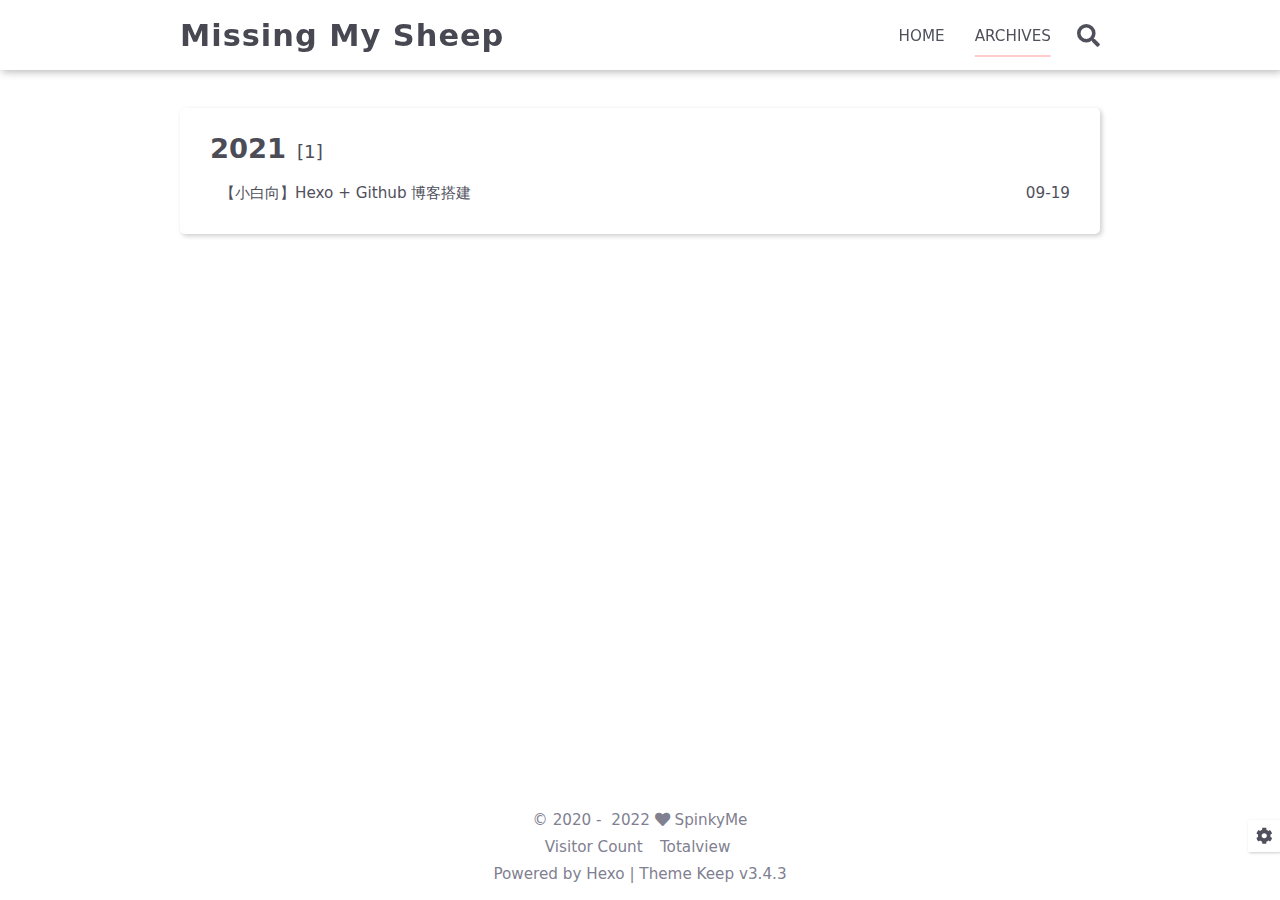
==== commit 00e2adbb: "Site updated: 2022-04-17 16:10:21" ====
--- a/archives/index.html
+++ b/archives/index.html
@@ -129,16 +129,16 @@
     
         <section class="archive-item">
             <div class="archive-item-header">
-                <span class="archive-year">2022</span>
+                <span class="archive-year">2021</span>
                 <span class="archive-year-post-count">[1]</span>
             </div>
             <ul class="article-list">
                 
                     <li class="article-item">
                         <a class="article-title"
-                           href="/2022/04/17/hello-world/"
-                        >Hello World</a>
-                        <span class="article-date">04-17</span>
+                           href="/2021/09/19/%E3%80%90%E5%B0%8F%E7%99%BD%E5%90%91%E3%80%91Hexo-Github-%E5%8D%9A%E5%AE%A2%E6%90%AD%E5%BB%BA/"
+                        >【小白向】Hexo + Github 博客搭建</a>
+                        <span class="article-date">09-19</span>
                     </li>
                 
             </ul>
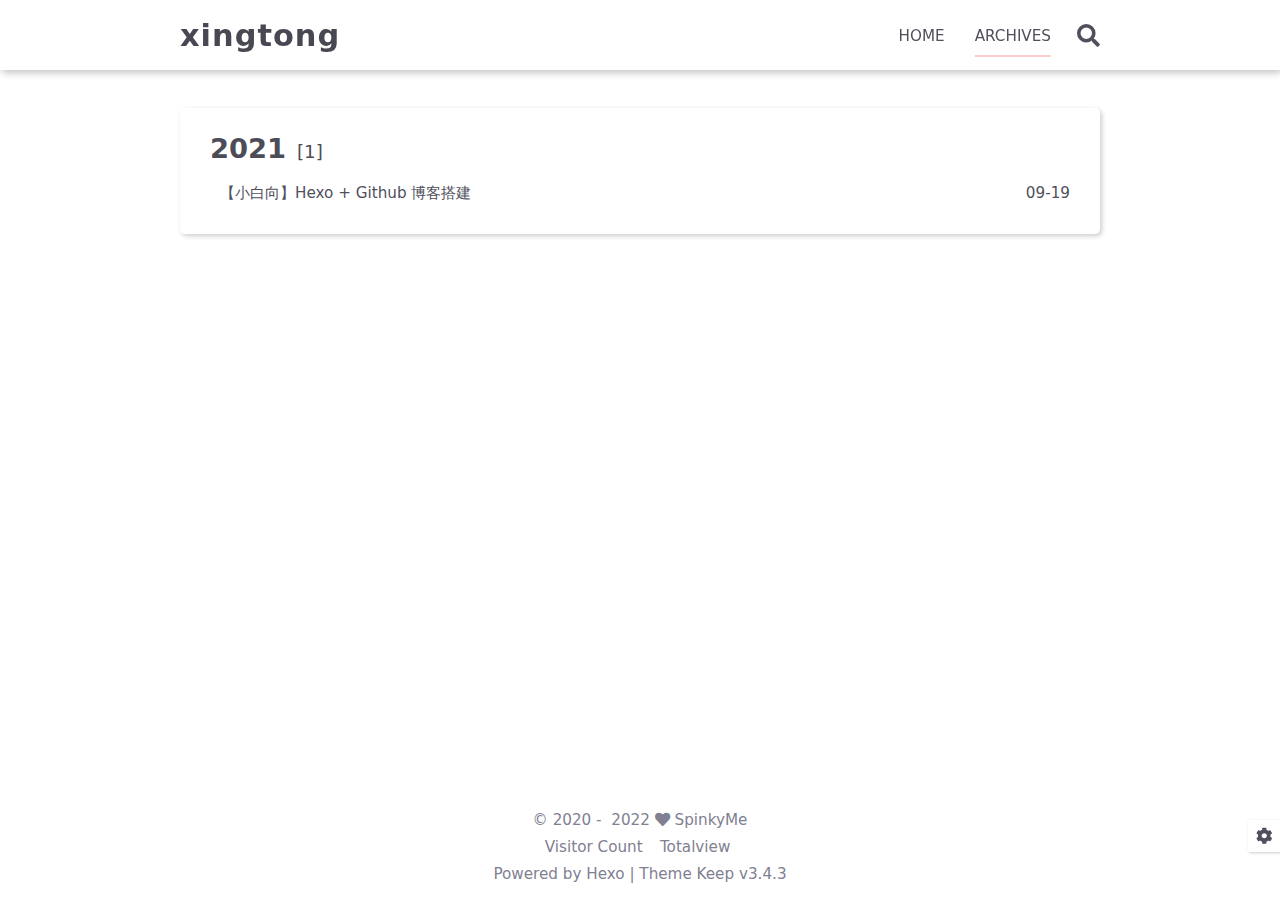
==== commit 252129d5: "Site updated: 2022-04-17 16:34:41" ====
--- a/archives/index.html
+++ b/archives/index.html
@@ -4,26 +4,26 @@
     <meta charset="utf-8">
     <meta name="viewport" content="width=device-width, initial-scale=1, maximum-scale=1">
     <meta name="keywords" content="Hexo Theme Keep">
-    <meta name="description" content="personal website of a SE student">
+    <meta name="description" content="Hexo Theme Keep">
     <meta name="author" content="SpinkyMe">
     
     <title>
         
             Archive |
         
-        Missing My Sheep
+        xingtong
     </title>
     
 <link rel="stylesheet" href="/css/style.css">
 
-    <link rel="shortcut icon" href="/images/sheep.svg">
+    <link rel="shortcut icon" href="/images/star.svg">
     
 <link rel="stylesheet" href="/css/font-awesome.min.css">
 
     <script id="hexo-configurations">
     let KEEP = window.KEEP || {};
     KEEP.hexo_config = {"hostname":"example.com","root":"/","language":"en","path":"search.json"};
-    KEEP.theme_config = {"toc":{"enable":true,"number":true,"expand_all":true,"init_open":true},"style":{"primary_color":"#FFCCCC","avatar":"/images/Hasakki.svg","favicon":"/images/sheep.svg","article_img_align":"left","left_side_width":"260px","content_max_width":"920px","hover":{"shadow":true,"scale":false},"first_screen":{"enable":true,"background_img":"/images/bg.svg","description":"I am looking for my sheep."},"scroll":{"progress_bar":{"enable":true},"percent":{"enable":true}}},"local_search":{"enable":true,"preload":false},"code_copy":{"enable":true,"style":"default"},"pjax":{"enable":false},"lazyload":{"enable":false},"version":"3.4.3"};
+    KEEP.theme_config = {"toc":{"enable":true,"number":true,"expand_all":true,"init_open":true},"style":{"primary_color":"#FFCCCC","avatar":"/images/Hasakki.svg","favicon":"/images/star.svg","article_img_align":"left","left_side_width":"260px","content_max_width":"920px","hover":{"shadow":true,"scale":false},"first_screen":{"enable":true,"background_img":"/images/bg.svg","description":"but that was yesterday."},"scroll":{"progress_bar":{"enable":true},"percent":{"enable":true}}},"local_search":{"enable":true,"preload":false},"code_copy":{"enable":true,"style":"default"},"pjax":{"enable":false},"lazyload":{"enable":false},"version":"3.4.3"};
     KEEP.language_ago = {"second":"%s seconds ago","minute":"%s minutes ago","hour":"%s hours ago","day":"%s days ago","week":"%s weeks ago","month":"%s months ago","year":"%s years ago"};
   </script>
 <meta name="generator" content="Hexo 6.1.0"></head>
@@ -52,7 +52,7 @@
         <div class="left">
             
             <a class="logo-title" href="/">
-                Missing My Sheep
+                xingtong
             </a>
         </div>
 
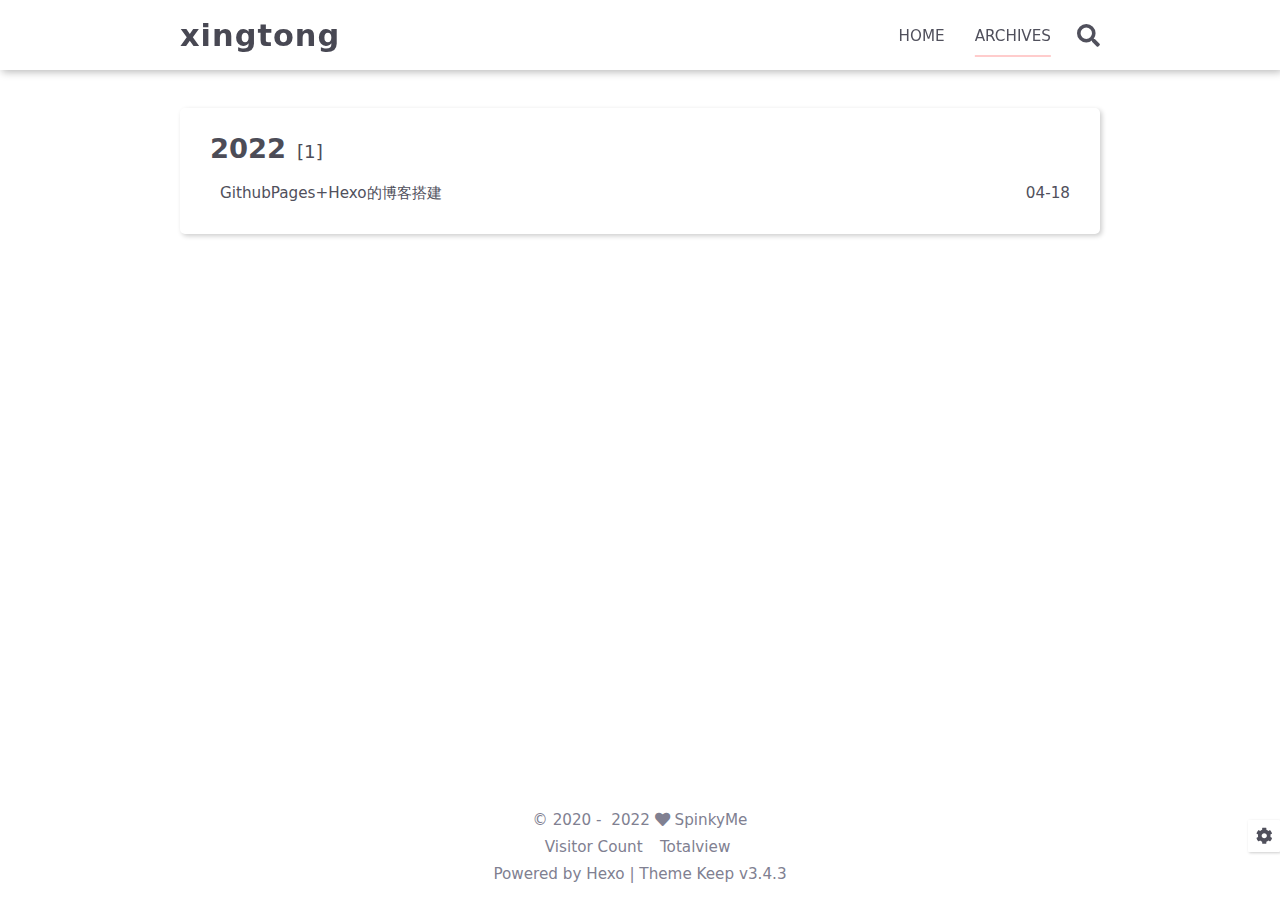
==== commit acc50ee7: "Site updated: 2022-04-18 12:23:37" ====
--- a/archives/index.html
+++ b/archives/index.html
@@ -22,7 +22,7 @@
 
     <script id="hexo-configurations">
     let KEEP = window.KEEP || {};
-    KEEP.hexo_config = {"hostname":"example.com","root":"/","language":"en","path":"search.json"};
+    KEEP.hexo_config = {"hostname":"spinkyme.github.io","root":"/","language":"en","path":"search.json"};
     KEEP.theme_config = {"toc":{"enable":true,"number":true,"expand_all":true,"init_open":true},"style":{"primary_color":"#FFCCCC","avatar":"/images/Hasakki.svg","favicon":"/images/star.svg","article_img_align":"left","left_side_width":"260px","content_max_width":"920px","hover":{"shadow":true,"scale":false},"first_screen":{"enable":true,"background_img":"/images/bg.svg","description":"but that was yesterday."},"scroll":{"progress_bar":{"enable":true},"percent":{"enable":true}}},"local_search":{"enable":true,"preload":false},"code_copy":{"enable":true,"style":"default"},"pjax":{"enable":false},"lazyload":{"enable":false},"version":"3.4.3"};
     KEEP.language_ago = {"second":"%s seconds ago","minute":"%s minutes ago","hour":"%s hours ago","day":"%s days ago","week":"%s weeks ago","month":"%s months ago","year":"%s years ago"};
   </script>
@@ -129,16 +129,16 @@
     
         <section class="archive-item">
             <div class="archive-item-header">
-                <span class="archive-year">2021</span>
+                <span class="archive-year">2022</span>
                 <span class="archive-year-post-count">[1]</span>
             </div>
             <ul class="article-list">
                 
                     <li class="article-item">
                         <a class="article-title"
-                           href="/2021/09/19/%E3%80%90%E5%B0%8F%E7%99%BD%E5%90%91%E3%80%91Hexo-Github-%E5%8D%9A%E5%AE%A2%E6%90%AD%E5%BB%BA/"
-                        >【小白向】Hexo + Github 博客搭建</a>
-                        <span class="article-date">09-19</span>
+                           href="/2022/04/18/GithubPages-Hexo%E7%9A%84%E5%8D%9A%E5%AE%A2%E6%90%AD%E5%BB%BA/"
+                        >GithubPages+Hexo的博客搭建</a>
+                        <span class="article-date">04-18</span>
                     </li>
                 
             </ul>
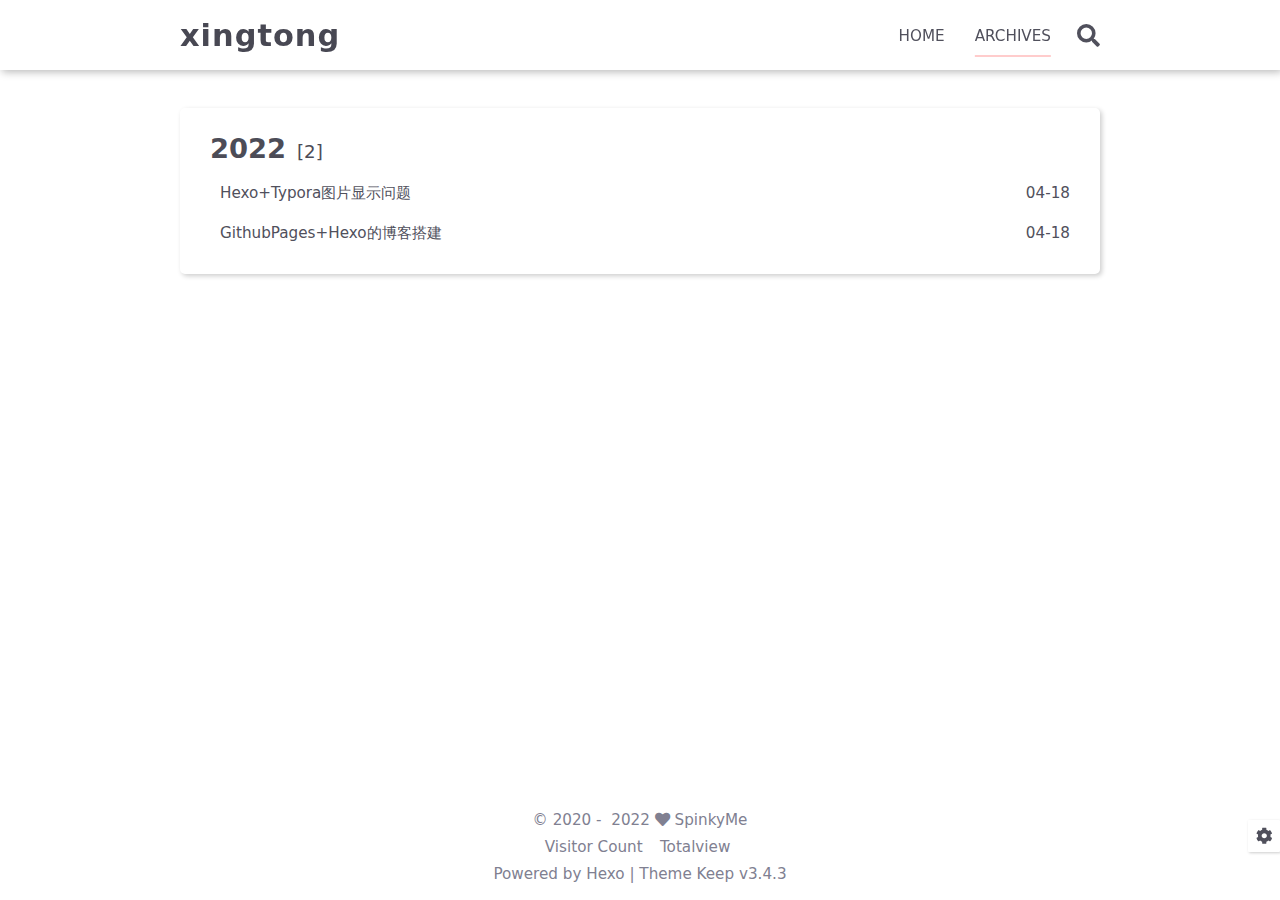
==== commit 9663f453: "Site updated: 2022-04-18 17:10:37" ====
--- a/archives/index.html
+++ b/archives/index.html
@@ -130,9 +130,16 @@
         <section class="archive-item">
             <div class="archive-item-header">
                 <span class="archive-year">2022</span>
-                <span class="archive-year-post-count">[1]</span>
+                <span class="archive-year-post-count">[2]</span>
             </div>
             <ul class="article-list">
+                
+                    <li class="article-item">
+                        <a class="article-title"
+                           href="/2022/04/18/Hexo-Typora%E5%9B%BE%E7%89%87%E6%98%BE%E7%A4%BA%E9%97%AE%E9%A2%98/"
+                        >Hexo+Typora图片显示问题</a>
+                        <span class="article-date">04-18</span>
+                    </li>
                 
                     <li class="article-item">
                         <a class="article-title"
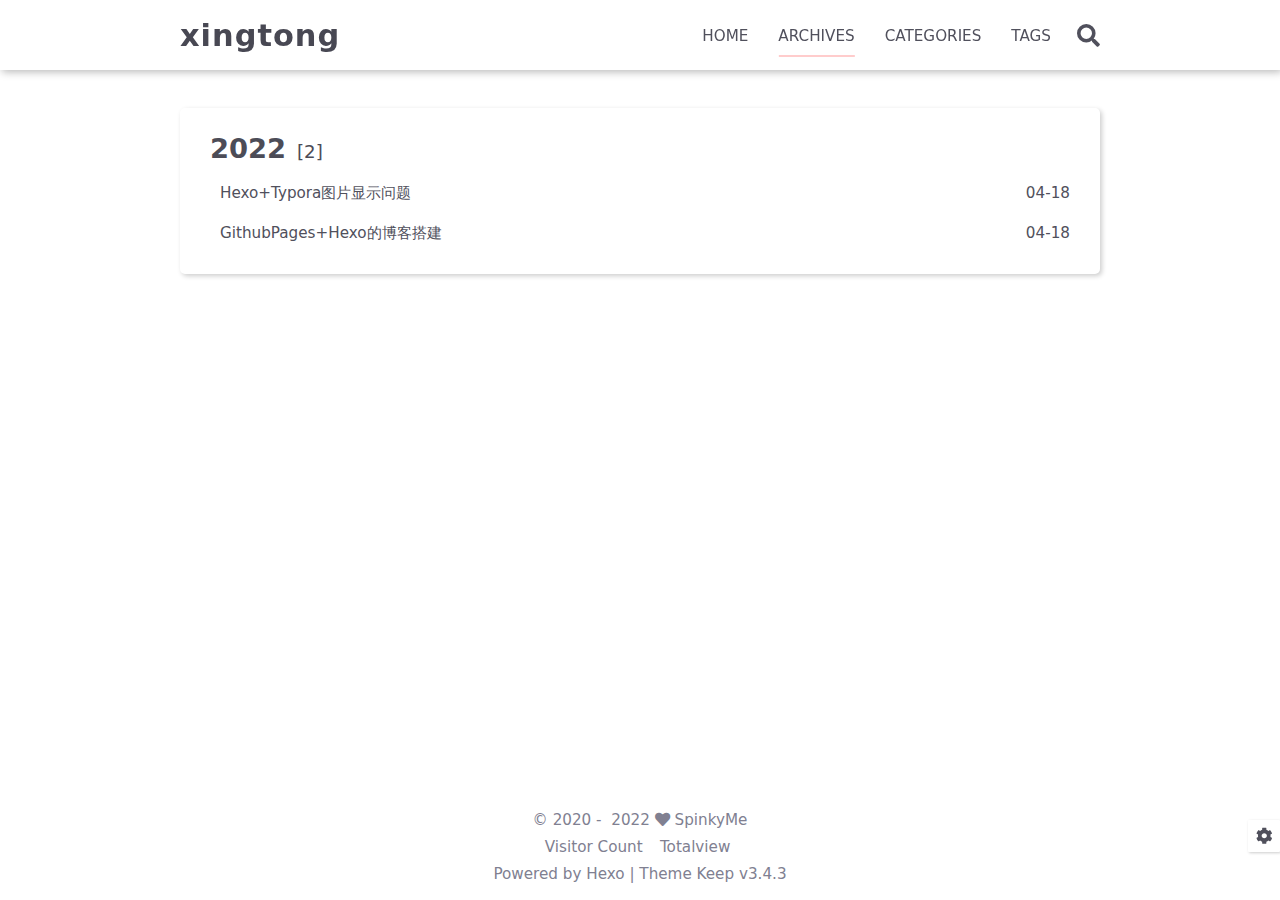
==== commit db3f8d93: "Site updated: 2022-04-18 17:45:12" ====
--- a/archives/index.html
+++ b/archives/index.html
@@ -23,7 +23,7 @@
     <script id="hexo-configurations">
     let KEEP = window.KEEP || {};
     KEEP.hexo_config = {"hostname":"spinkyme.github.io","root":"/","language":"en","path":"search.json"};
-    KEEP.theme_config = {"toc":{"enable":true,"number":true,"expand_all":true,"init_open":true},"style":{"primary_color":"#FFCCCC","avatar":"/images/Hasakki.svg","favicon":"/images/star.svg","article_img_align":"left","left_side_width":"260px","content_max_width":"920px","hover":{"shadow":true,"scale":false},"first_screen":{"enable":true,"background_img":"/images/bg.svg","description":"but that was yesterday."},"scroll":{"progress_bar":{"enable":true},"percent":{"enable":true}}},"local_search":{"enable":true,"preload":false},"code_copy":{"enable":true,"style":"default"},"pjax":{"enable":false},"lazyload":{"enable":false},"version":"3.4.3"};
+    KEEP.theme_config = {"toc":{"enable":true,"number":true,"expand_all":true,"init_open":true},"style":{"primary_color":"#FFCCCC","avatar":"/images/Hasakki.svg","favicon":"/images/star.svg","article_img_align":"left","left_side_width":"260px","content_max_width":"920px","hover":{"shadow":true,"scale":false},"first_screen":{"enable":true,"background_img":"/images/bg.svg","description":"but that was yesterday."},"scroll":{"progress_bar":{"enable":true},"percent":{"enable":true}}},"local_search":{"enable":true,"trigger":"auto","preload":false},"code_copy":{"enable":true,"style":"mac"},"side_tools":{"enable":true},"pjax":{"enable":false},"lazyload":{"enable":false},"version":"3.4.3"};
     KEEP.language_ago = {"second":"%s seconds ago","minute":"%s minutes ago","hour":"%s hours ago","day":"%s days ago","week":"%s weeks ago","month":"%s months ago","year":"%s years ago"};
   </script>
 <meta name="generator" content="Hexo 6.1.0"></head>
@@ -76,6 +76,22 @@
                             </a>
                         </li>
                     
+                        <li class="menu-item">
+                            <a class=""
+                               href="/categories"
+                            >
+                                CATEGORIES
+                            </a>
+                        </li>
+                    
+                        <li class="menu-item">
+                            <a class=""
+                               href="/tags"
+                            >
+                                TAGS
+                            </a>
+                        </li>
+                    
                     
                         <li class="menu-item search search-popup-trigger">
                             <i class="fas fa-search"></i>
@@ -105,6 +121,16 @@
                 <li class="drawer-menu-item flex-center">
                     <a class="active"
                        href="/archives">ARCHIVES</a>
+                </li>
+            
+                <li class="drawer-menu-item flex-center">
+                    <a class=""
+                       href="/categories">CATEGORIES</a>
+                </li>
+            
+                <li class="drawer-menu-item flex-center">
+                    <a class=""
+                       href="/tags">TAGS</a>
                 </li>
             
         </ul>
--- a/css/style.css
+++ b/css/style.css
@@ -918,10 +918,27 @@
   transition-delay: 0s, 0s, 0s, 0s, 0s;
   transition-duration: 0.2s, 0.2s, 0.2s, 0.2s, 0.2s;
   transition-timing-function: ease, ease, ease, ease, ease-in-out;
-  background: var(--background-color);
-  border: 0;
-  right: 0;
-  top: 0;
+  color: #fff;
+  right: 2px;
+  top: 2px;
+}
+.highlight-container {
+  background: #21252b;
+  border-radius: 5px;
+  box-shadow: 0 10px 30px 0 rgba(0,0,0,0.4);
+  padding-top: 20px;
+  margin-top: 10px;
+}
+.highlight-container::before {
+  background: #fc625d;
+  border-radius: 50%;
+  box-shadow: 20px 0 #fdbc40, 40px 0 #35cd4b;
+  content: ' ';
+  height: 12px;
+  left: 12px;
+  margin-top: -10px;
+  position: absolute;
+  width: 12px;
 }
 .page-container {
   position: relative;
